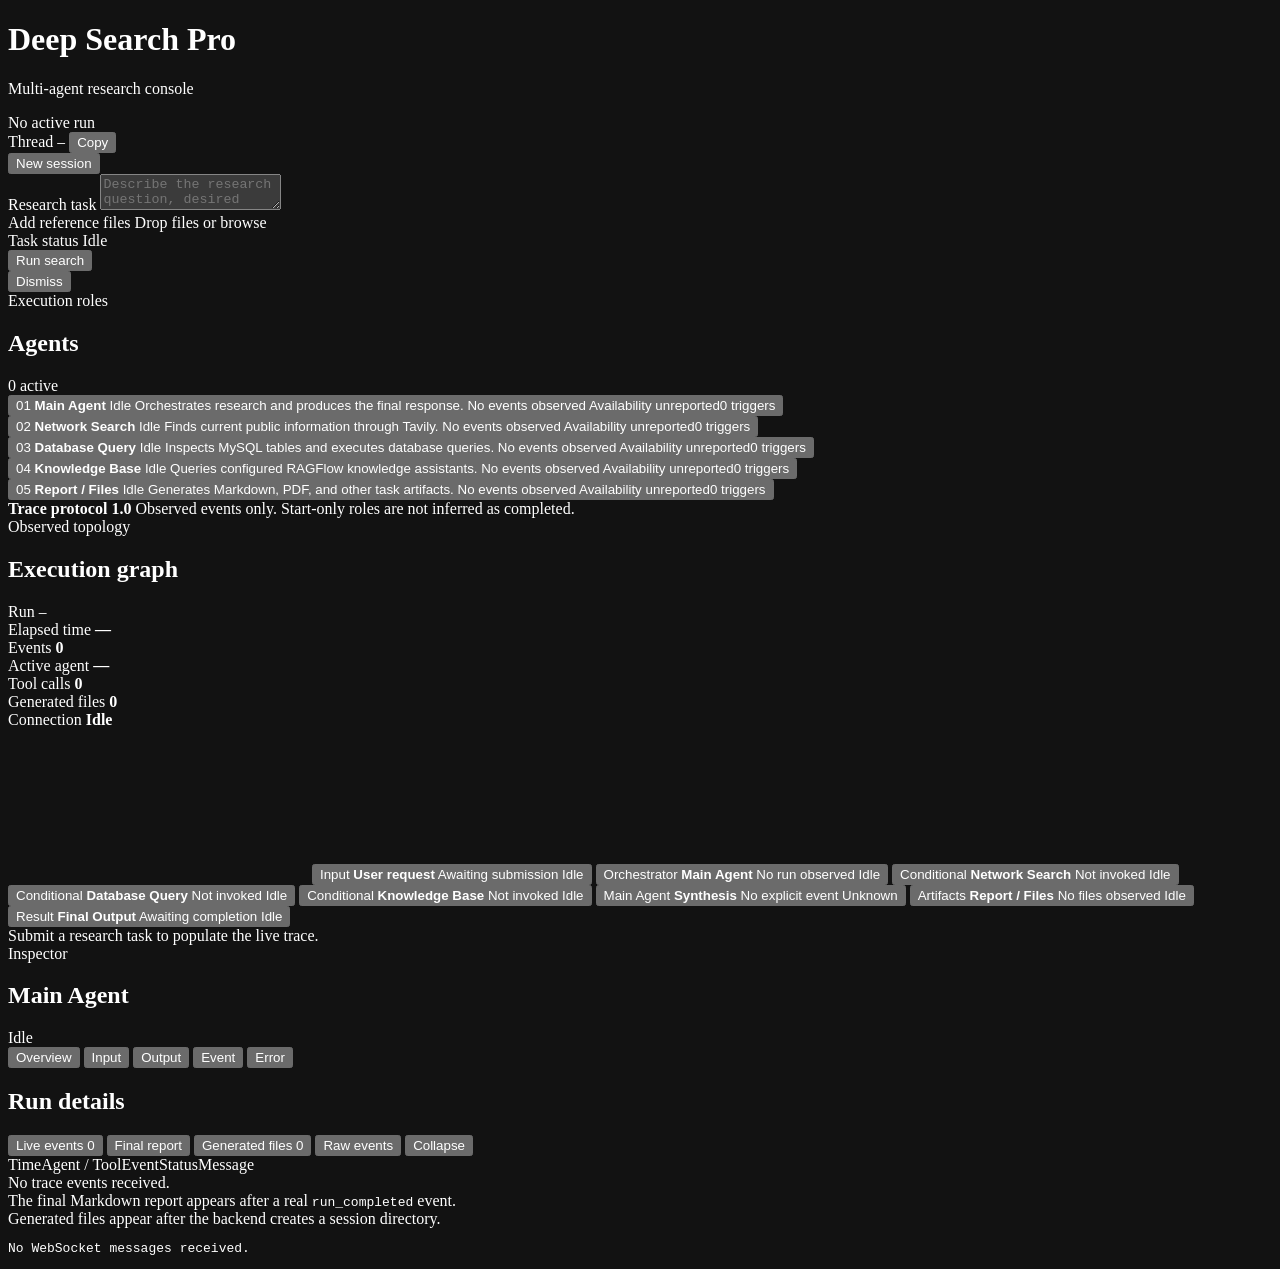
==== web/trace.html @ 82faf4ff "feat: split chat and trace frontend routes" ====
<!doctype html>
<html lang="zh-CN">
<head>
  <meta charset="utf-8">
  <meta name="viewport" content="width=device-width, initial-scale=1">
  <meta name="color-scheme" content="dark">
  <meta name="description" content="Live execution console for Deep Search Pro">
  <title>运行详情 - Deep Search</title>
  <link rel="icon" type="image/svg+xml" href="/favicon.ico">
  <link rel="stylesheet" href="/static/styles.css">
  <link rel="stylesheet" href="/static/trace.css">
</head>
<body>
  <main class="console-shell">
    <header class="topbar">
      <div class="brand">
        <span class="brand-mark" aria-hidden="true"><i></i><i></i><i></i></span>
        <div>
          <h1>Deep Search Pro</h1>
          <p>Multi-agent research console</p>
        </div>
      </div>

      <div class="session-strip">
        <div class="connection-pill" id="connection-pill" data-status="idle">
          <span class="status-dot"></span>
          <span id="connection-label">No active run</span>
        </div>
        <div class="thread-chip">
          <span class="eyebrow">Thread</span>
          <code id="thread-id">—</code>
          <button class="icon-button" id="copy-thread" type="button" aria-label="Copy thread ID">Copy</button>
        </div>
        <button class="button secondary" id="new-session" type="button">New session</button>
      </div>
    </header>

    <section class="task-controls" aria-labelledby="task-label">
      <div class="query-field">
        <label class="eyebrow" id="task-label" for="task-input">Research task</label>
        <textarea id="task-input" rows="2" placeholder="Describe the research question, desired evidence, and output…"></textarea>
      </div>

      <label class="upload-zone" id="upload-zone" for="file-input" tabindex="0">
        <input id="file-input" type="file" multiple hidden>
        <span class="upload-title">Add reference files</span>
        <span class="upload-meta" id="upload-meta">Drop files or browse</span>
      </label>

      <div class="run-actions">
        <div>
          <span class="eyebrow">Task status</span>
          <span class="task-state" id="task-state" data-status="idle">Idle</span>
        </div>
        <button class="button primary" id="run-button" type="button">Run search</button>
      </div>
    </section>

    <div class="notice hidden" id="notice" role="status" aria-live="polite">
      <span id="notice-text"></span>
      <button type="button" id="dismiss-notice" aria-label="Dismiss notification">Dismiss</button>
    </div>

    <section class="workspace">
      <aside class="agent-rail panel" aria-labelledby="agents-title">
        <header class="panel-header">
          <div>
            <span class="eyebrow">Execution roles</span>
            <h2 id="agents-title">Agents</h2>
          </div>
          <span class="count-badge" id="active-role-count">0 active</span>
        </header>

        <div class="agent-list" id="agent-list">
          <button class="agent-card selected" type="button" data-role="main">
            <span class="agent-index">01</span>
            <span class="agent-content">
              <span class="agent-title-row">
                <strong>Main Agent</strong>
                <span class="badge" data-agent-status>Idle</span>
              </span>
              <span class="agent-purpose">Orchestrates research and produces the final response.</span>
              <span class="agent-event" data-agent-event>No events observed</span>
              <span class="agent-meta"><span data-agent-availability>Availability unreported</span><span data-agent-count>0 triggers</span></span>
            </span>
          </button>

          <button class="agent-card" type="button" data-role="network">
            <span class="agent-index">02</span>
            <span class="agent-content">
              <span class="agent-title-row">
                <strong>Network Search</strong>
                <span class="badge" data-agent-status>Idle</span>
              </span>
              <span class="agent-purpose">Finds current public information through Tavily.</span>
              <span class="agent-event" data-agent-event>No events observed</span>
              <span class="agent-meta"><span data-agent-availability>Availability unreported</span><span data-agent-count>0 triggers</span></span>
            </span>
          </button>

          <button class="agent-card" type="button" data-role="database">
            <span class="agent-index">03</span>
            <span class="agent-content">
              <span class="agent-title-row">
                <strong>Database Query</strong>
                <span class="badge" data-agent-status>Idle</span>
              </span>
              <span class="agent-purpose">Inspects MySQL tables and executes database queries.</span>
              <span class="agent-event" data-agent-event>No events observed</span>
              <span class="agent-meta"><span data-agent-availability>Availability unreported</span><span data-agent-count>0 triggers</span></span>
            </span>
          </button>

          <button class="agent-card" type="button" data-role="knowledge">
            <span class="agent-index">04</span>
            <span class="agent-content">
              <span class="agent-title-row">
                <strong>Knowledge Base</strong>
                <span class="badge" data-agent-status>Idle</span>
              </span>
              <span class="agent-purpose">Queries configured RAGFlow knowledge assistants.</span>
              <span class="agent-event" data-agent-event>No events observed</span>
              <span class="agent-meta"><span data-agent-availability>Availability unreported</span><span data-agent-count>0 triggers</span></span>
            </span>
          </button>

          <button class="agent-card" type="button" data-role="files">
            <span class="agent-index">05</span>
            <span class="agent-content">
              <span class="agent-title-row">
                <strong>Report / Files</strong>
                <span class="badge" data-agent-status>Idle</span>
              </span>
              <span class="agent-purpose">Generates Markdown, PDF, and other task artifacts.</span>
              <span class="agent-event" data-agent-event>No events observed</span>
              <span class="agent-meta"><span data-agent-availability>Availability unreported</span><span data-agent-count>0 triggers</span></span>
            </span>
          </button>
        </div>

        <div class="protocol-note">
          <span class="status-dot"></span>
          <div>
            <strong>Trace protocol 1.0</strong>
            <span>Observed events only. Start-only roles are not inferred as completed.</span>
          </div>
        </div>
      </aside>

      <section class="execution-panel panel" aria-labelledby="execution-title">
        <header class="panel-header execution-heading">
          <div>
            <span class="eyebrow">Observed topology</span>
            <h2 id="execution-title">Execution graph</h2>
          </div>
          <span class="run-id-label">Run <code id="run-id">—</code></span>
        </header>

        <div class="metrics" aria-label="Run metrics">
          <div class="metric">
            <span>Elapsed time</span>
            <strong id="metric-elapsed">—</strong>
          </div>
          <div class="metric">
            <span>Events</span>
            <strong id="metric-events">0</strong>
          </div>
          <div class="metric">
            <span>Active agent</span>
            <strong id="metric-agent">—</strong>
          </div>
          <div class="metric">
            <span>Tool calls</span>
            <strong id="metric-tools">0</strong>
          </div>
          <div class="metric">
            <span>Generated files</span>
            <strong id="metric-files">0</strong>
          </div>
          <div class="metric">
            <span>Connection</span>
            <strong id="metric-connection">Idle</strong>
          </div>
        </div>

        <div class="graph" id="execution-graph">
          <svg class="graph-edges" id="graph-edges" aria-hidden="true"></svg>

          <button class="graph-node node-input" type="button" data-node="input" data-status="idle">
            <span class="node-kicker">Input</span>
            <strong>User request</strong>
            <span class="node-detail">Awaiting submission</span>
            <span class="badge">Idle</span>
          </button>

          <button class="graph-node node-main" type="button" data-node="main" data-status="idle">
            <span class="node-kicker">Orchestrator</span>
            <strong>Main Agent</strong>
            <span class="node-detail">No run observed</span>
            <span class="badge">Idle</span>
          </button>

          <button class="graph-node node-network conditional" type="button" data-node="network" data-status="idle">
            <span class="node-kicker">Conditional</span>
            <strong>Network Search</strong>
            <span class="node-detail">Not invoked</span>
            <span class="badge">Idle</span>
          </button>

          <button class="graph-node node-database conditional" type="button" data-node="database" data-status="idle">
            <span class="node-kicker">Conditional</span>
            <strong>Database Query</strong>
            <span class="node-detail">Not invoked</span>
            <span class="badge">Idle</span>
          </button>

          <button class="graph-node node-knowledge conditional" type="button" data-node="knowledge" data-status="idle">
            <span class="node-kicker">Conditional</span>
            <strong>Knowledge Base</strong>
            <span class="node-detail">Not invoked</span>
            <span class="badge">Idle</span>
          </button>

          <button class="graph-node node-synthesis" type="button" data-node="synthesis" data-status="unknown">
            <span class="node-kicker">Main Agent</span>
            <strong>Synthesis</strong>
            <span class="node-detail">No explicit event</span>
            <span class="badge">Unknown</span>
          </button>

          <button class="graph-node node-files" type="button" data-node="files" data-status="idle">
            <span class="node-kicker">Artifacts</span>
            <strong>Report / Files</strong>
            <span class="node-detail">No files observed</span>
            <span class="badge">Idle</span>
          </button>

          <button class="graph-node node-output" type="button" data-node="output" data-status="idle">
            <span class="node-kicker">Result</span>
            <strong>Final Output</strong>
            <span class="node-detail">Awaiting completion</span>
            <span class="badge">Idle</span>
          </button>

          <div class="graph-empty" id="graph-empty">
            Submit a research task to populate the live trace.
          </div>
        </div>
      </section>

      <aside class="inspector panel" aria-labelledby="inspector-title">
        <header class="panel-header">
          <div>
            <span class="eyebrow">Inspector</span>
            <h2 id="inspector-title">Main Agent</h2>
          </div>
          <span class="badge" id="inspector-status">Idle</span>
        </header>

        <nav class="inspector-tabs" aria-label="Inspector sections">
          <button class="active" type="button" data-inspector-tab="overview">Overview</button>
          <button type="button" data-inspector-tab="input">Input</button>
          <button type="button" data-inspector-tab="output">Output</button>
          <button type="button" data-inspector-tab="event">Event</button>
          <button type="button" data-inspector-tab="error">Error</button>
        </nav>

        <div class="inspector-body" id="inspector-body"></div>
      </aside>

      <section class="bottom-panel panel" aria-labelledby="bottom-title">
        <header class="bottom-tabs">
          <h2 class="sr-only" id="bottom-title">Run details</h2>
          <button class="active" type="button" data-bottom-tab="events">Live events <span id="tab-event-count">0</span></button>
          <button type="button" data-bottom-tab="report">Final report</button>
          <button type="button" data-bottom-tab="files">Generated files <span id="tab-file-count">0</span></button>
          <button type="button" data-bottom-tab="raw">Raw events</button>
          <button class="collapse-button" id="collapse-bottom" type="button" aria-expanded="true">Collapse</button>
        </header>

        <div class="bottom-content" id="bottom-content">
          <section class="tab-panel active" data-bottom-panel="events">
            <div class="events-header event-grid" aria-hidden="true">
              <span>Time</span><span>Agent / Tool</span><span>Event</span><span>Status</span><span>Message</span>
            </div>
            <div class="events-list" id="events-list">
              <div class="empty-state">No trace events received.</div>
            </div>
          </section>

          <section class="tab-panel report-panel" data-bottom-panel="report">
            <div class="markdown-body" id="final-report">
              <div class="empty-state">The final Markdown report appears after a real <code>run_completed</code> event.</div>
            </div>
          </section>

          <section class="tab-panel" data-bottom-panel="files">
            <div class="files-list" id="files-list">
              <div class="empty-state">Generated files appear after the backend creates a session directory.</div>
            </div>
          </section>

          <section class="tab-panel raw-panel" data-bottom-panel="raw">
            <pre id="raw-events">No WebSocket messages received.</pre>
          </section>
        </div>
      </section>
    </section>
  </main>

  <script type="module" src="/static/app.js?v=20260821-1"></script>
</body>
</html>
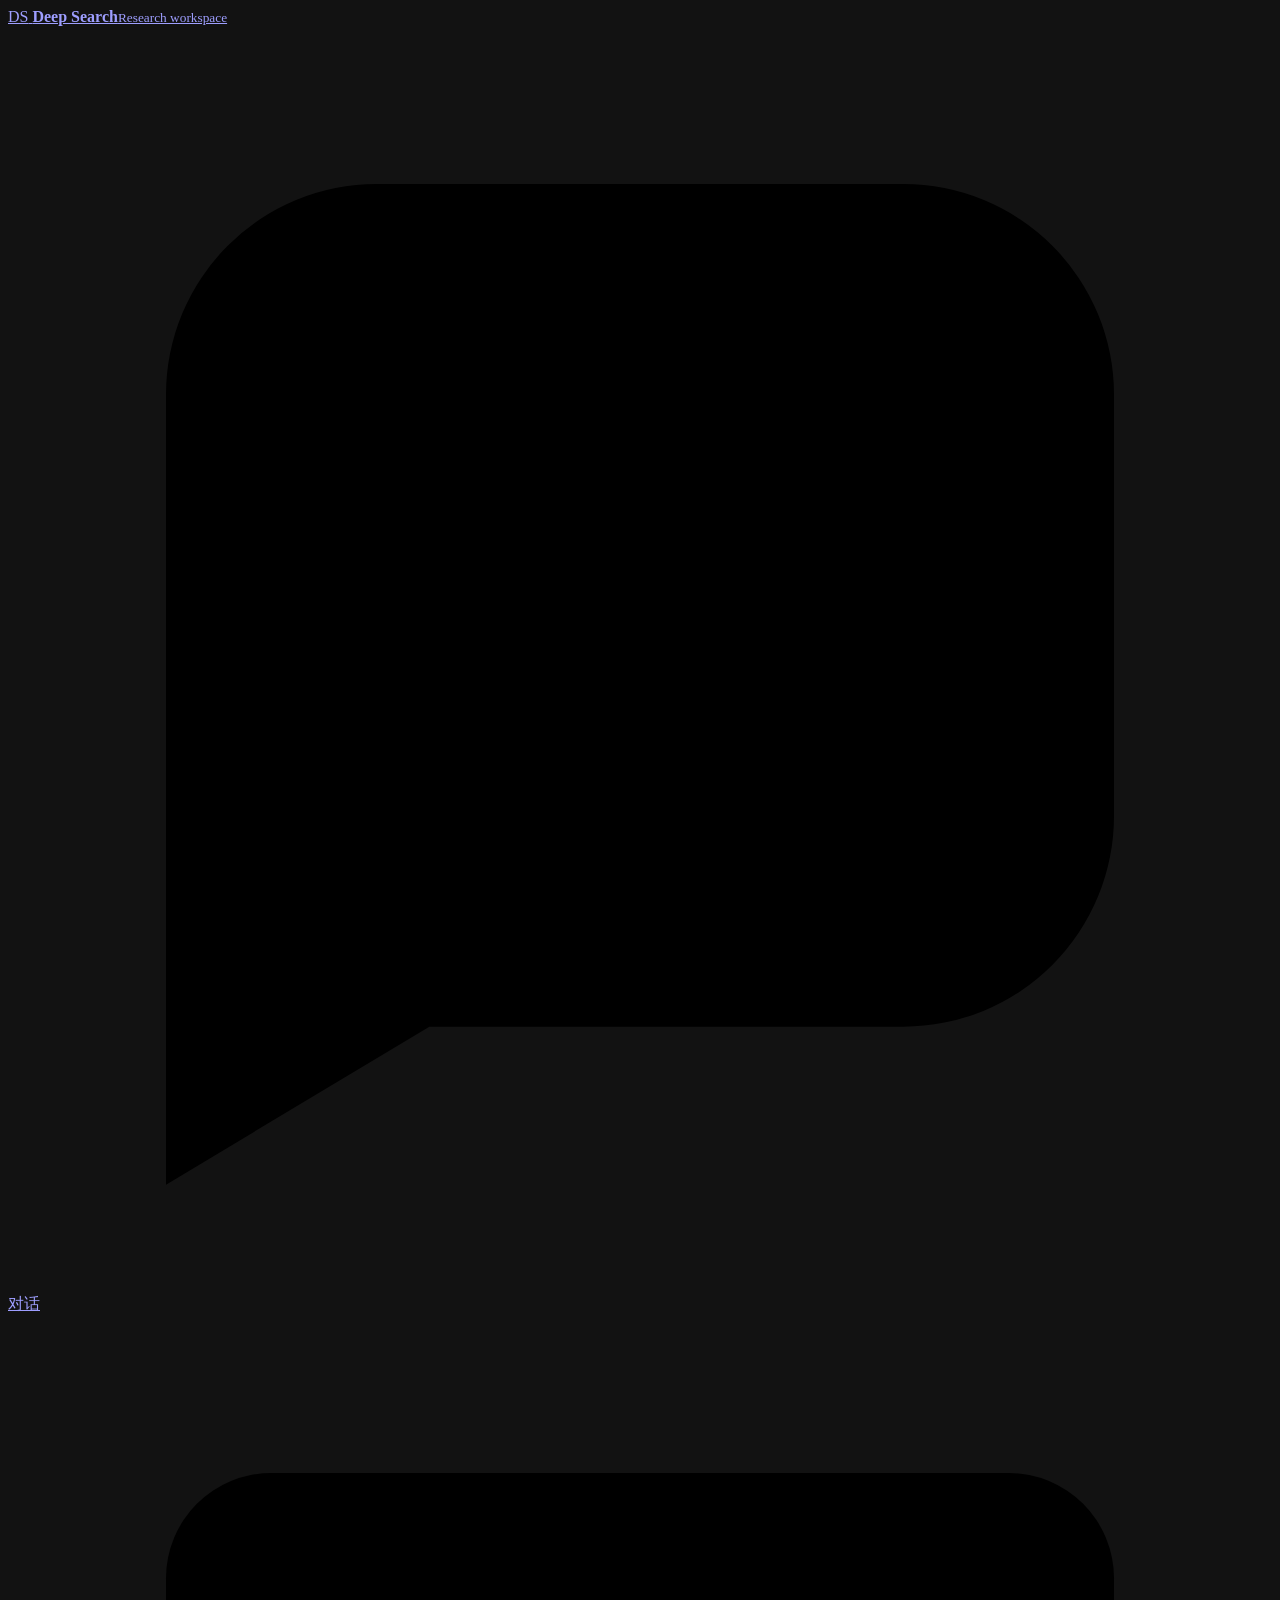
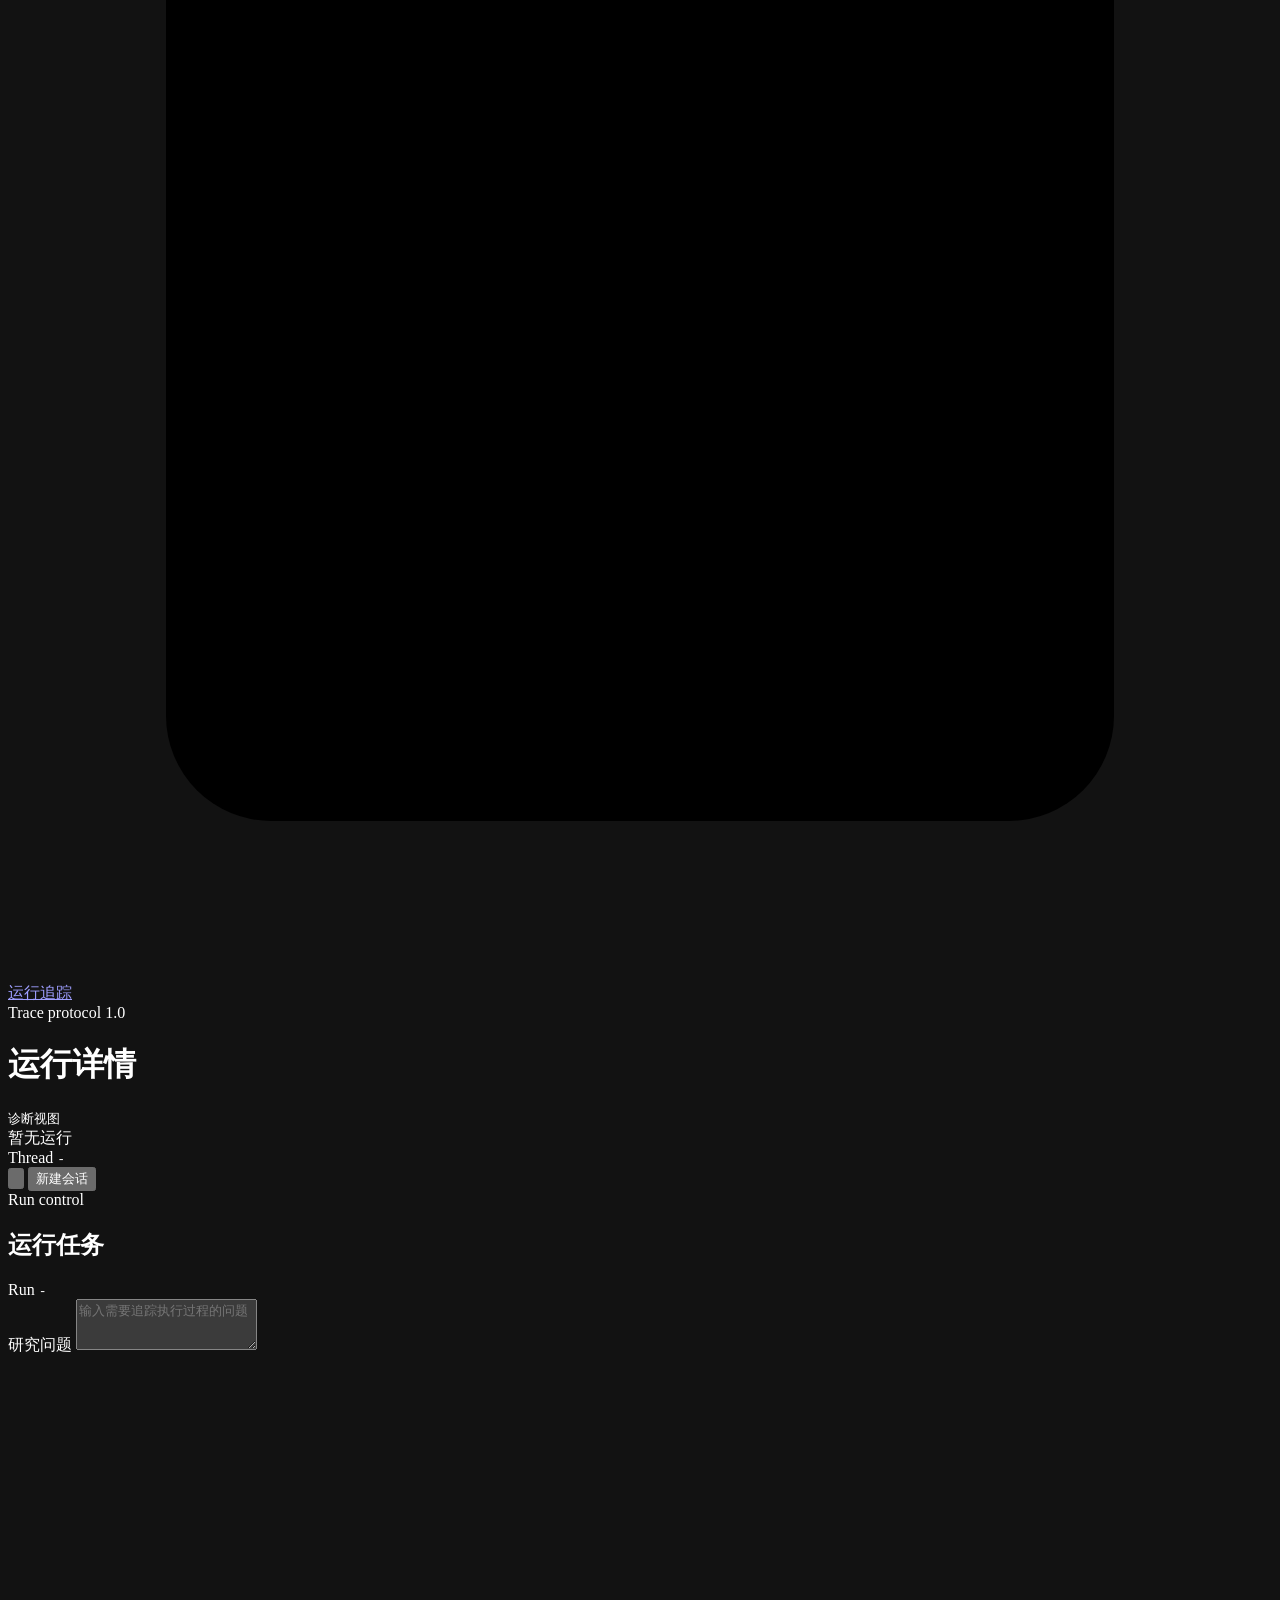
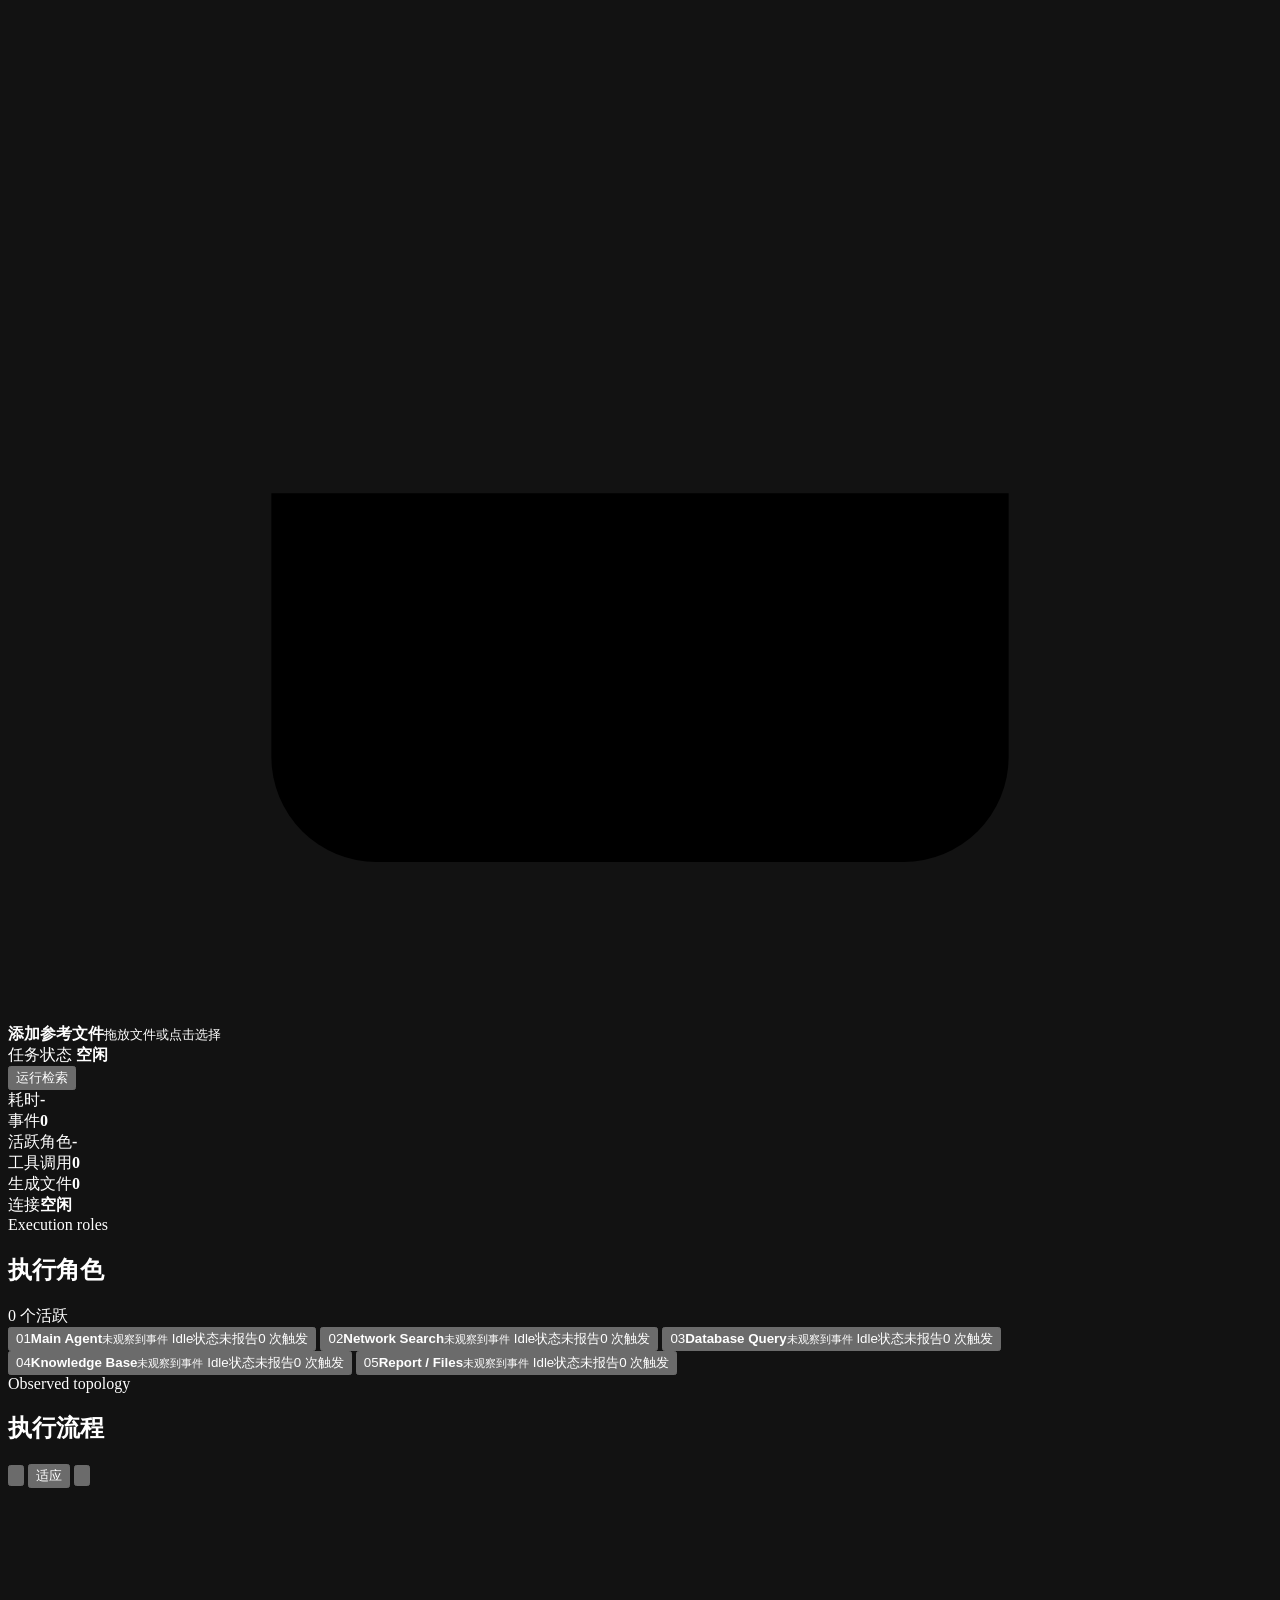
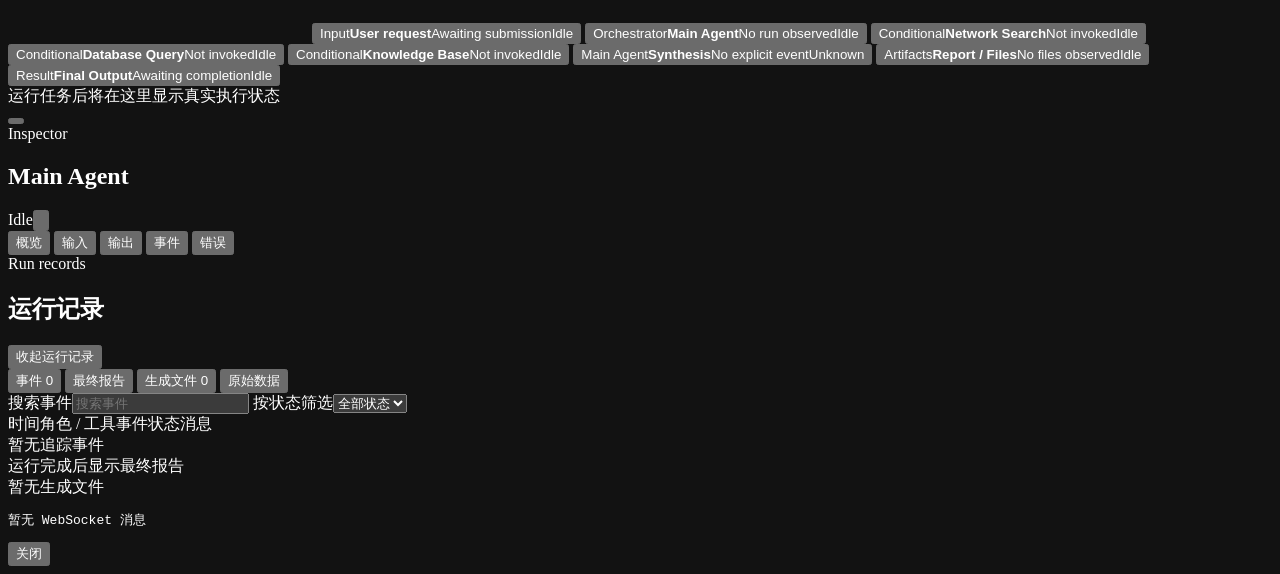
==== commit 4c4b9b37: "feat: redesign trace as vertical diagnostics" ====
--- a/web/trace.html
+++ b/web/trace.html
@@ -4,310 +4,216 @@
   <meta charset="utf-8">
   <meta name="viewport" content="width=device-width, initial-scale=1">
   <meta name="color-scheme" content="dark">
-  <meta name="description" content="Live execution console for Deep Search Pro">
+  <meta name="description" content="Deep Search 运行追踪与诊断">
   <title>运行详情 - Deep Search</title>
   <link rel="icon" type="image/svg+xml" href="/favicon.ico">
   <link rel="stylesheet" href="/static/styles.css">
   <link rel="stylesheet" href="/static/trace.css">
 </head>
 <body>
-  <main class="console-shell">
-    <header class="topbar">
-      <div class="brand">
-        <span class="brand-mark" aria-hidden="true"><i></i><i></i><i></i></span>
-        <div>
-          <h1>Deep Search Pro</h1>
-          <p>Multi-agent research console</p>
+  <div class="app-shell trace-shell">
+    <aside class="sidebar trace-sidebar" aria-label="页面导航">
+      <div class="sidebar-brand">
+        <a class="brand" href="/" aria-label="Deep Search 首页">
+          <span class="brand-mark" aria-hidden="true">DS</span>
+          <span><strong>Deep Search</strong><small>Research workspace</small></span>
+        </a>
+      </div>
+      <nav class="trace-navigation" aria-label="主要页面">
+        <a href="/">
+          <svg aria-hidden="true" viewBox="0 0 24 24"><path d="M21 15a4 4 0 0 1-4 4H8l-5 3V7a4 4 0 0 1 4-4h10a4 4 0 0 1 4 4Z"/></svg>
+          <span>对话</span>
+        </a>
+        <a class="active" href="/trace" aria-current="page">
+          <svg aria-hidden="true" viewBox="0 0 24 24"><rect x="3" y="3" width="18" height="18" rx="2"/><path d="M7 16V9m5 7V6m5 10v-4"/></svg>
+          <span>运行追踪</span>
+        </a>
+      </nav>
+      <div class="trace-sidebar-note">
+        <span class="status-dot" aria-hidden="true"></span>
+        <span>Trace protocol 1.0</span>
+      </div>
+    </aside>
+
+    <main class="trace-workspace">
+      <header class="topbar trace-topbar">
+        <div class="topbar-title">
+          <div>
+            <h1 id="run-title">运行详情</h1>
+            <code>诊断视图</code>
+          </div>
+        </div>
+        <div class="topbar-actions">
+          <div class="connection-label" id="connection-pill" data-status="idle">
+            <i aria-hidden="true"></i>
+            <span id="connection-label">暂无运行</span>
+          </div>
+          <div class="trace-id-chip">
+            <span>Thread</span>
+            <code id="thread-id">-</code>
+          </div>
+          <button class="icon-button" id="copy-thread" type="button"
+                  aria-label="复制线程 ID" title="复制线程 ID">
+            <svg aria-hidden="true" viewBox="0 0 24 24"><rect x="9" y="9" width="13" height="13" rx="2"/><path d="M5 15H4a2 2 0 0 1-2-2V4a2 2 0 0 1 2-2h9a2 2 0 0 1 2 2v1"/></svg>
+          </button>
+          <button class="trace-button" id="new-session" type="button">新建会话</button>
+        </div>
+      </header>
+
+      <div class="trace-scroll">
+        <div class="trace-content">
+          <section class="run-summary" aria-labelledby="summary-title">
+            <header class="section-heading summary-heading">
+              <div>
+                <span class="eyebrow">Run control</span>
+                <h2 id="summary-title">运行任务</h2>
+              </div>
+              <div class="run-id-label">Run <code id="run-id">-</code></div>
+            </header>
+
+            <div class="task-controls">
+              <div class="query-field">
+                <label id="task-label" for="task-input">研究问题</label>
+                <textarea id="task-input" rows="3" maxlength="12000"
+                          placeholder="输入需要追踪执行过程的问题"></textarea>
+              </div>
+              <label class="upload-zone" id="upload-zone" for="file-input" tabindex="0">
+                <input id="file-input" type="file" multiple hidden>
+                <svg aria-hidden="true" viewBox="0 0 24 24"><path d="M12 3v12m0-12 4 4m-4-4L8 7"/><path d="M5 14v5a2 2 0 0 0 2 2h10a2 2 0 0 0 2-2v-5"/></svg>
+                <span><strong>添加参考文件</strong><small id="upload-meta">拖放文件或点击选择</small></span>
+              </label>
+              <div class="run-actions">
+                <div>
+                  <span>任务状态</span>
+                  <strong class="task-state" id="task-state" data-status="idle">空闲</strong>
+                </div>
+                <button class="run-button" id="run-button" type="button">运行检索</button>
+              </div>
+            </div>
+
+            <div class="metrics" aria-label="运行指标">
+              <div class="metric"><span>耗时</span><strong id="metric-elapsed">-</strong></div>
+              <div class="metric"><span>事件</span><strong id="metric-events">0</strong></div>
+              <div class="metric"><span>活跃角色</span><strong id="metric-agent">-</strong></div>
+              <div class="metric"><span>工具调用</span><strong id="metric-tools">0</strong></div>
+              <div class="metric"><span>生成文件</span><strong id="metric-files">0</strong></div>
+              <div class="metric"><span>连接</span><strong id="metric-connection">空闲</strong></div>
+            </div>
+          </section>
+
+          <section class="roles-section" aria-labelledby="roles-title">
+            <header class="section-heading">
+              <div><span class="eyebrow">Execution roles</span><h2 id="roles-title">执行角色</h2></div>
+              <span class="count-badge" id="active-role-count">0 个活跃</span>
+            </header>
+            <nav class="role-summary" id="role-summary" aria-label="执行角色状态">
+              <button class="role-item selected" type="button" data-role="main">
+                <span class="role-index">01</span><span class="role-main"><strong>Main Agent</strong><small data-agent-event>未观察到事件</small></span>
+                <span class="badge" data-agent-status>Idle</span><span class="role-meta"><span data-agent-availability>状态未报告</span><span data-agent-count>0 次触发</span></span>
+              </button>
+              <button class="role-item" type="button" data-role="network">
+                <span class="role-index">02</span><span class="role-main"><strong>Network Search</strong><small data-agent-event>未观察到事件</small></span>
+                <span class="badge" data-agent-status>Idle</span><span class="role-meta"><span data-agent-availability>状态未报告</span><span data-agent-count>0 次触发</span></span>
+              </button>
+              <button class="role-item" type="button" data-role="database">
+                <span class="role-index">03</span><span class="role-main"><strong>Database Query</strong><small data-agent-event>未观察到事件</small></span>
+                <span class="badge" data-agent-status>Idle</span><span class="role-meta"><span data-agent-availability>状态未报告</span><span data-agent-count>0 次触发</span></span>
+              </button>
+              <button class="role-item" type="button" data-role="knowledge">
+                <span class="role-index">04</span><span class="role-main"><strong>Knowledge Base</strong><small data-agent-event>未观察到事件</small></span>
+                <span class="badge" data-agent-status>Idle</span><span class="role-meta"><span data-agent-availability>状态未报告</span><span data-agent-count>0 次触发</span></span>
+              </button>
+              <button class="role-item" type="button" data-role="files">
+                <span class="role-index">05</span><span class="role-main"><strong>Report / Files</strong><small data-agent-event>未观察到事件</small></span>
+                <span class="badge" data-agent-status>Idle</span><span class="role-meta"><span data-agent-availability>状态未报告</span><span data-agent-count>0 次触发</span></span>
+              </button>
+            </nav>
+          </section>
+
+          <section class="execution-section" aria-labelledby="execution-title">
+            <header class="section-heading execution-heading">
+              <div><span class="eyebrow">Observed topology</span><h2 id="execution-title">执行流程</h2></div>
+              <div class="graph-controls" aria-label="流程图缩放">
+                <button class="icon-button" id="graph-zoom-out" type="button" aria-label="缩小流程图" title="缩小流程图">
+                  <svg aria-hidden="true" viewBox="0 0 24 24"><circle cx="11" cy="11" r="8"/><path d="m21 21-4.3-4.3M8 11h6"/></svg>
+                </button>
+                <button class="zoom-label" id="graph-fit" type="button" title="适应窗口">适应</button>
+                <button class="icon-button" id="graph-zoom-in" type="button" aria-label="放大流程图" title="放大流程图">
+                  <svg aria-hidden="true" viewBox="0 0 24 24"><circle cx="11" cy="11" r="8"/><path d="m21 21-4.3-4.3M11 8v6m-3-3h6"/></svg>
+                </button>
+              </div>
+            </header>
+
+            <div class="graph-frame">
+              <div class="graph-viewport" id="graph-viewport">
+                <div class="graph-stage" id="graph-stage">
+                  <div class="graph" id="execution-graph">
+                    <svg class="graph-edges" id="graph-edges" aria-hidden="true"></svg>
+                    <button class="graph-node node-input" type="button" data-node="input" data-status="idle"><span class="node-kicker">Input</span><strong>User request</strong><span class="node-detail">Awaiting submission</span><span class="badge">Idle</span></button>
+                    <button class="graph-node node-main" type="button" data-node="main" data-status="idle"><span class="node-kicker">Orchestrator</span><strong>Main Agent</strong><span class="node-detail">No run observed</span><span class="badge">Idle</span></button>
+                    <button class="graph-node node-network" type="button" data-node="network" data-status="idle"><span class="node-kicker">Conditional</span><strong>Network Search</strong><span class="node-detail">Not invoked</span><span class="badge">Idle</span></button>
+                    <button class="graph-node node-database" type="button" data-node="database" data-status="idle"><span class="node-kicker">Conditional</span><strong>Database Query</strong><span class="node-detail">Not invoked</span><span class="badge">Idle</span></button>
+                    <button class="graph-node node-knowledge" type="button" data-node="knowledge" data-status="idle"><span class="node-kicker">Conditional</span><strong>Knowledge Base</strong><span class="node-detail">Not invoked</span><span class="badge">Idle</span></button>
+                    <button class="graph-node node-synthesis" type="button" data-node="synthesis" data-status="unknown"><span class="node-kicker">Main Agent</span><strong>Synthesis</strong><span class="node-detail">No explicit event</span><span class="badge">Unknown</span></button>
+                    <button class="graph-node node-files" type="button" data-node="files" data-status="idle"><span class="node-kicker">Artifacts</span><strong>Report / Files</strong><span class="node-detail">No files observed</span><span class="badge">Idle</span></button>
+                    <button class="graph-node node-output" type="button" data-node="output" data-status="idle"><span class="node-kicker">Result</span><strong>Final Output</strong><span class="node-detail">Awaiting completion</span><span class="badge">Idle</span></button>
+                    <div class="graph-empty" id="graph-empty">运行任务后将在这里显示真实执行状态</div>
+                  </div>
+                </div>
+              </div>
+              <button class="inspector-backdrop" id="inspector-backdrop" type="button" aria-label="关闭节点详情"></button>
+              <aside class="inspector-drawer" id="inspector-drawer" aria-labelledby="inspector-title" aria-hidden="true">
+                <header class="inspector-header">
+                  <div><span class="eyebrow">Inspector</span><h2 id="inspector-title">Main Agent</h2></div>
+                  <div><span class="badge" id="inspector-status">Idle</span><button class="icon-button" id="close-inspector" type="button" aria-label="关闭节点详情" title="关闭节点详情"><svg aria-hidden="true" viewBox="0 0 24 24"><path d="M18 6 6 18M6 6l12 12"/></svg></button></div>
+                </header>
+                <nav class="inspector-tabs" aria-label="详情分类">
+                  <button class="active" type="button" data-inspector-tab="overview">概览</button>
+                  <button type="button" data-inspector-tab="input">输入</button>
+                  <button type="button" data-inspector-tab="output">输出</button>
+                  <button type="button" data-inspector-tab="event">事件</button>
+                  <button type="button" data-inspector-tab="error">错误</button>
+                </nav>
+                <div class="inspector-body" id="inspector-body"></div>
+              </aside>
+            </div>
+          </section>
+
+          <section class="run-records bottom-panel" id="run-records" aria-labelledby="records-title">
+            <header class="records-header">
+              <div><span class="eyebrow">Run records</span><h2 id="records-title">运行记录</h2></div>
+              <button class="records-collapse" id="records-collapse" type="button" aria-expanded="true">收起运行记录</button>
+            </header>
+            <nav class="bottom-tabs" aria-label="运行记录分类">
+              <button class="active" type="button" data-bottom-tab="events">事件 <span id="tab-event-count">0</span></button>
+              <button type="button" data-bottom-tab="report">最终报告</button>
+              <button type="button" data-bottom-tab="files">生成文件 <span id="tab-file-count">0</span></button>
+              <button type="button" data-bottom-tab="raw">原始数据</button>
+            </nav>
+            <div class="bottom-content" id="bottom-content">
+              <section class="tab-panel active" data-bottom-panel="events">
+                <div class="event-tools">
+                  <label><span class="sr-only">搜索事件</span><input id="event-search" type="search" placeholder="搜索事件"></label>
+                  <label><span class="sr-only">按状态筛选</span><select id="event-status-filter"><option value="all">全部状态</option><option value="running">运行中</option><option value="completed">已完成</option><option value="failed">失败</option></select></label>
+                </div>
+                <div class="events-table">
+                  <div class="events-header event-grid" aria-hidden="true"><span>时间</span><span>角色 / 工具</span><span>事件</span><span>状态</span><span>消息</span></div>
+                  <div class="events-list" id="events-list"><div class="empty-state">暂无追踪事件</div></div>
+                </div>
+              </section>
+              <section class="tab-panel report-panel" data-bottom-panel="report"><div class="markdown-body" id="final-report"><div class="empty-state">运行完成后显示最终报告</div></div></section>
+              <section class="tab-panel" data-bottom-panel="files"><div class="files-list" id="files-list"><div class="empty-state">暂无生成文件</div></div></section>
+              <section class="tab-panel raw-panel" data-bottom-panel="raw"><pre id="raw-events">暂无 WebSocket 消息</pre></section>
+            </div>
+          </section>
         </div>
       </div>
-
-      <div class="session-strip">
-        <div class="connection-pill" id="connection-pill" data-status="idle">
-          <span class="status-dot"></span>
-          <span id="connection-label">No active run</span>
-        </div>
-        <div class="thread-chip">
-          <span class="eyebrow">Thread</span>
-          <code id="thread-id">—</code>
-          <button class="icon-button" id="copy-thread" type="button" aria-label="Copy thread ID">Copy</button>
-        </div>
-        <button class="button secondary" id="new-session" type="button">New session</button>
-      </div>
-    </header>
-
-    <section class="task-controls" aria-labelledby="task-label">
-      <div class="query-field">
-        <label class="eyebrow" id="task-label" for="task-input">Research task</label>
-        <textarea id="task-input" rows="2" placeholder="Describe the research question, desired evidence, and output…"></textarea>
-      </div>
-
-      <label class="upload-zone" id="upload-zone" for="file-input" tabindex="0">
-        <input id="file-input" type="file" multiple hidden>
-        <span class="upload-title">Add reference files</span>
-        <span class="upload-meta" id="upload-meta">Drop files or browse</span>
-      </label>
-
-      <div class="run-actions">
-        <div>
-          <span class="eyebrow">Task status</span>
-          <span class="task-state" id="task-state" data-status="idle">Idle</span>
-        </div>
-        <button class="button primary" id="run-button" type="button">Run search</button>
-      </div>
-    </section>
-
-    <div class="notice hidden" id="notice" role="status" aria-live="polite">
-      <span id="notice-text"></span>
-      <button type="button" id="dismiss-notice" aria-label="Dismiss notification">Dismiss</button>
-    </div>
-
-    <section class="workspace">
-      <aside class="agent-rail panel" aria-labelledby="agents-title">
-        <header class="panel-header">
-          <div>
-            <span class="eyebrow">Execution roles</span>
-            <h2 id="agents-title">Agents</h2>
-          </div>
-          <span class="count-badge" id="active-role-count">0 active</span>
-        </header>
-
-        <div class="agent-list" id="agent-list">
-          <button class="agent-card selected" type="button" data-role="main">
-            <span class="agent-index">01</span>
-            <span class="agent-content">
-              <span class="agent-title-row">
-                <strong>Main Agent</strong>
-                <span class="badge" data-agent-status>Idle</span>
-              </span>
-              <span class="agent-purpose">Orchestrates research and produces the final response.</span>
-              <span class="agent-event" data-agent-event>No events observed</span>
-              <span class="agent-meta"><span data-agent-availability>Availability unreported</span><span data-agent-count>0 triggers</span></span>
-            </span>
-          </button>
-
-          <button class="agent-card" type="button" data-role="network">
-            <span class="agent-index">02</span>
-            <span class="agent-content">
-              <span class="agent-title-row">
-                <strong>Network Search</strong>
-                <span class="badge" data-agent-status>Idle</span>
-              </span>
-              <span class="agent-purpose">Finds current public information through Tavily.</span>
-              <span class="agent-event" data-agent-event>No events observed</span>
-              <span class="agent-meta"><span data-agent-availability>Availability unreported</span><span data-agent-count>0 triggers</span></span>
-            </span>
-          </button>
-
-          <button class="agent-card" type="button" data-role="database">
-            <span class="agent-index">03</span>
-            <span class="agent-content">
-              <span class="agent-title-row">
-                <strong>Database Query</strong>
-                <span class="badge" data-agent-status>Idle</span>
-              </span>
-              <span class="agent-purpose">Inspects MySQL tables and executes database queries.</span>
-              <span class="agent-event" data-agent-event>No events observed</span>
-              <span class="agent-meta"><span data-agent-availability>Availability unreported</span><span data-agent-count>0 triggers</span></span>
-            </span>
-          </button>
-
-          <button class="agent-card" type="button" data-role="knowledge">
-            <span class="agent-index">04</span>
-            <span class="agent-content">
-              <span class="agent-title-row">
-                <strong>Knowledge Base</strong>
-                <span class="badge" data-agent-status>Idle</span>
-              </span>
-              <span class="agent-purpose">Queries configured RAGFlow knowledge assistants.</span>
-              <span class="agent-event" data-agent-event>No events observed</span>
-              <span class="agent-meta"><span data-agent-availability>Availability unreported</span><span data-agent-count>0 triggers</span></span>
-            </span>
-          </button>
-
-          <button class="agent-card" type="button" data-role="files">
-            <span class="agent-index">05</span>
-            <span class="agent-content">
-              <span class="agent-title-row">
-                <strong>Report / Files</strong>
-                <span class="badge" data-agent-status>Idle</span>
-              </span>
-              <span class="agent-purpose">Generates Markdown, PDF, and other task artifacts.</span>
-              <span class="agent-event" data-agent-event>No events observed</span>
-              <span class="agent-meta"><span data-agent-availability>Availability unreported</span><span data-agent-count>0 triggers</span></span>
-            </span>
-          </button>
-        </div>
-
-        <div class="protocol-note">
-          <span class="status-dot"></span>
-          <div>
-            <strong>Trace protocol 1.0</strong>
-            <span>Observed events only. Start-only roles are not inferred as completed.</span>
-          </div>
-        </div>
-      </aside>
-
-      <section class="execution-panel panel" aria-labelledby="execution-title">
-        <header class="panel-header execution-heading">
-          <div>
-            <span class="eyebrow">Observed topology</span>
-            <h2 id="execution-title">Execution graph</h2>
-          </div>
-          <span class="run-id-label">Run <code id="run-id">—</code></span>
-        </header>
-
-        <div class="metrics" aria-label="Run metrics">
-          <div class="metric">
-            <span>Elapsed time</span>
-            <strong id="metric-elapsed">—</strong>
-          </div>
-          <div class="metric">
-            <span>Events</span>
-            <strong id="metric-events">0</strong>
-          </div>
-          <div class="metric">
-            <span>Active agent</span>
-            <strong id="metric-agent">—</strong>
-          </div>
-          <div class="metric">
-            <span>Tool calls</span>
-            <strong id="metric-tools">0</strong>
-          </div>
-          <div class="metric">
-            <span>Generated files</span>
-            <strong id="metric-files">0</strong>
-          </div>
-          <div class="metric">
-            <span>Connection</span>
-            <strong id="metric-connection">Idle</strong>
-          </div>
-        </div>
-
-        <div class="graph" id="execution-graph">
-          <svg class="graph-edges" id="graph-edges" aria-hidden="true"></svg>
-
-          <button class="graph-node node-input" type="button" data-node="input" data-status="idle">
-            <span class="node-kicker">Input</span>
-            <strong>User request</strong>
-            <span class="node-detail">Awaiting submission</span>
-            <span class="badge">Idle</span>
-          </button>
-
-          <button class="graph-node node-main" type="button" data-node="main" data-status="idle">
-            <span class="node-kicker">Orchestrator</span>
-            <strong>Main Agent</strong>
-            <span class="node-detail">No run observed</span>
-            <span class="badge">Idle</span>
-          </button>
-
-          <button class="graph-node node-network conditional" type="button" data-node="network" data-status="idle">
-            <span class="node-kicker">Conditional</span>
-            <strong>Network Search</strong>
-            <span class="node-detail">Not invoked</span>
-            <span class="badge">Idle</span>
-          </button>
-
-          <button class="graph-node node-database conditional" type="button" data-node="database" data-status="idle">
-            <span class="node-kicker">Conditional</span>
-            <strong>Database Query</strong>
-            <span class="node-detail">Not invoked</span>
-            <span class="badge">Idle</span>
-          </button>
-
-          <button class="graph-node node-knowledge conditional" type="button" data-node="knowledge" data-status="idle">
-            <span class="node-kicker">Conditional</span>
-            <strong>Knowledge Base</strong>
-            <span class="node-detail">Not invoked</span>
-            <span class="badge">Idle</span>
-          </button>
-
-          <button class="graph-node node-synthesis" type="button" data-node="synthesis" data-status="unknown">
-            <span class="node-kicker">Main Agent</span>
-            <strong>Synthesis</strong>
-            <span class="node-detail">No explicit event</span>
-            <span class="badge">Unknown</span>
-          </button>
-
-          <button class="graph-node node-files" type="button" data-node="files" data-status="idle">
-            <span class="node-kicker">Artifacts</span>
-            <strong>Report / Files</strong>
-            <span class="node-detail">No files observed</span>
-            <span class="badge">Idle</span>
-          </button>
-
-          <button class="graph-node node-output" type="button" data-node="output" data-status="idle">
-            <span class="node-kicker">Result</span>
-            <strong>Final Output</strong>
-            <span class="node-detail">Awaiting completion</span>
-            <span class="badge">Idle</span>
-          </button>
-
-          <div class="graph-empty" id="graph-empty">
-            Submit a research task to populate the live trace.
-          </div>
-        </div>
-      </section>
-
-      <aside class="inspector panel" aria-labelledby="inspector-title">
-        <header class="panel-header">
-          <div>
-            <span class="eyebrow">Inspector</span>
-            <h2 id="inspector-title">Main Agent</h2>
-          </div>
-          <span class="badge" id="inspector-status">Idle</span>
-        </header>
-
-        <nav class="inspector-tabs" aria-label="Inspector sections">
-          <button class="active" type="button" data-inspector-tab="overview">Overview</button>
-          <button type="button" data-inspector-tab="input">Input</button>
-          <button type="button" data-inspector-tab="output">Output</button>
-          <button type="button" data-inspector-tab="event">Event</button>
-          <button type="button" data-inspector-tab="error">Error</button>
-        </nav>
-
-        <div class="inspector-body" id="inspector-body"></div>
-      </aside>
-
-      <section class="bottom-panel panel" aria-labelledby="bottom-title">
-        <header class="bottom-tabs">
-          <h2 class="sr-only" id="bottom-title">Run details</h2>
-          <button class="active" type="button" data-bottom-tab="events">Live events <span id="tab-event-count">0</span></button>
-          <button type="button" data-bottom-tab="report">Final report</button>
-          <button type="button" data-bottom-tab="files">Generated files <span id="tab-file-count">0</span></button>
-          <button type="button" data-bottom-tab="raw">Raw events</button>
-          <button class="collapse-button" id="collapse-bottom" type="button" aria-expanded="true">Collapse</button>
-        </header>
-
-        <div class="bottom-content" id="bottom-content">
-          <section class="tab-panel active" data-bottom-panel="events">
-            <div class="events-header event-grid" aria-hidden="true">
-              <span>Time</span><span>Agent / Tool</span><span>Event</span><span>Status</span><span>Message</span>
-            </div>
-            <div class="events-list" id="events-list">
-              <div class="empty-state">No trace events received.</div>
-            </div>
-          </section>
-
-          <section class="tab-panel report-panel" data-bottom-panel="report">
-            <div class="markdown-body" id="final-report">
-              <div class="empty-state">The final Markdown report appears after a real <code>run_completed</code> event.</div>
-            </div>
-          </section>
-
-          <section class="tab-panel" data-bottom-panel="files">
-            <div class="files-list" id="files-list">
-              <div class="empty-state">Generated files appear after the backend creates a session directory.</div>
-            </div>
-          </section>
-
-          <section class="tab-panel raw-panel" data-bottom-panel="raw">
-            <pre id="raw-events">No WebSocket messages received.</pre>
-          </section>
-        </div>
-      </section>
-    </section>
-  </main>
-
-  <script type="module" src="/static/app.js?v=20260821-1"></script>
+    </main>
+  </div>
+
+  <div class="notice hidden" id="notice" role="status" aria-live="polite">
+    <span id="notice-text"></span><button type="button" id="dismiss-notice">关闭</button>
+  </div>
+  <script type="module" src="/static/app.js?v=20260821-2"></script>
 </body>
 </html>
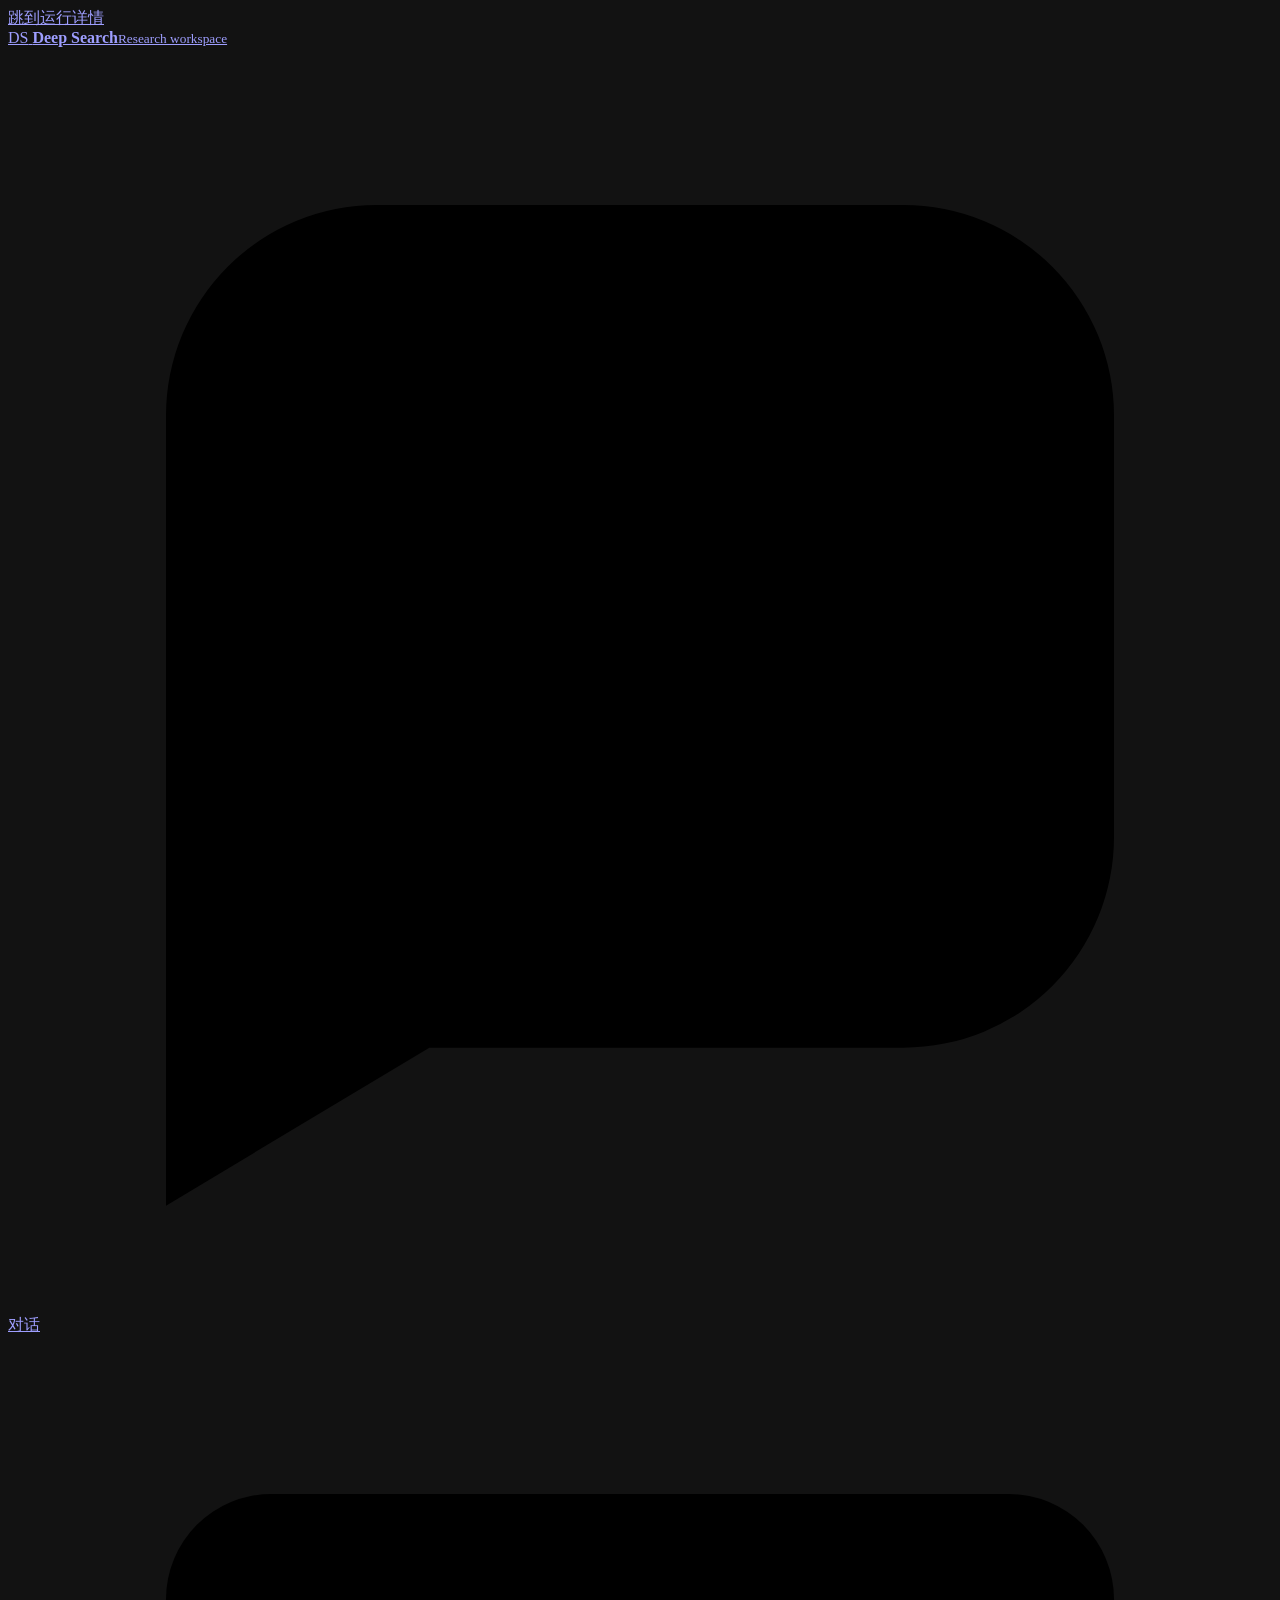
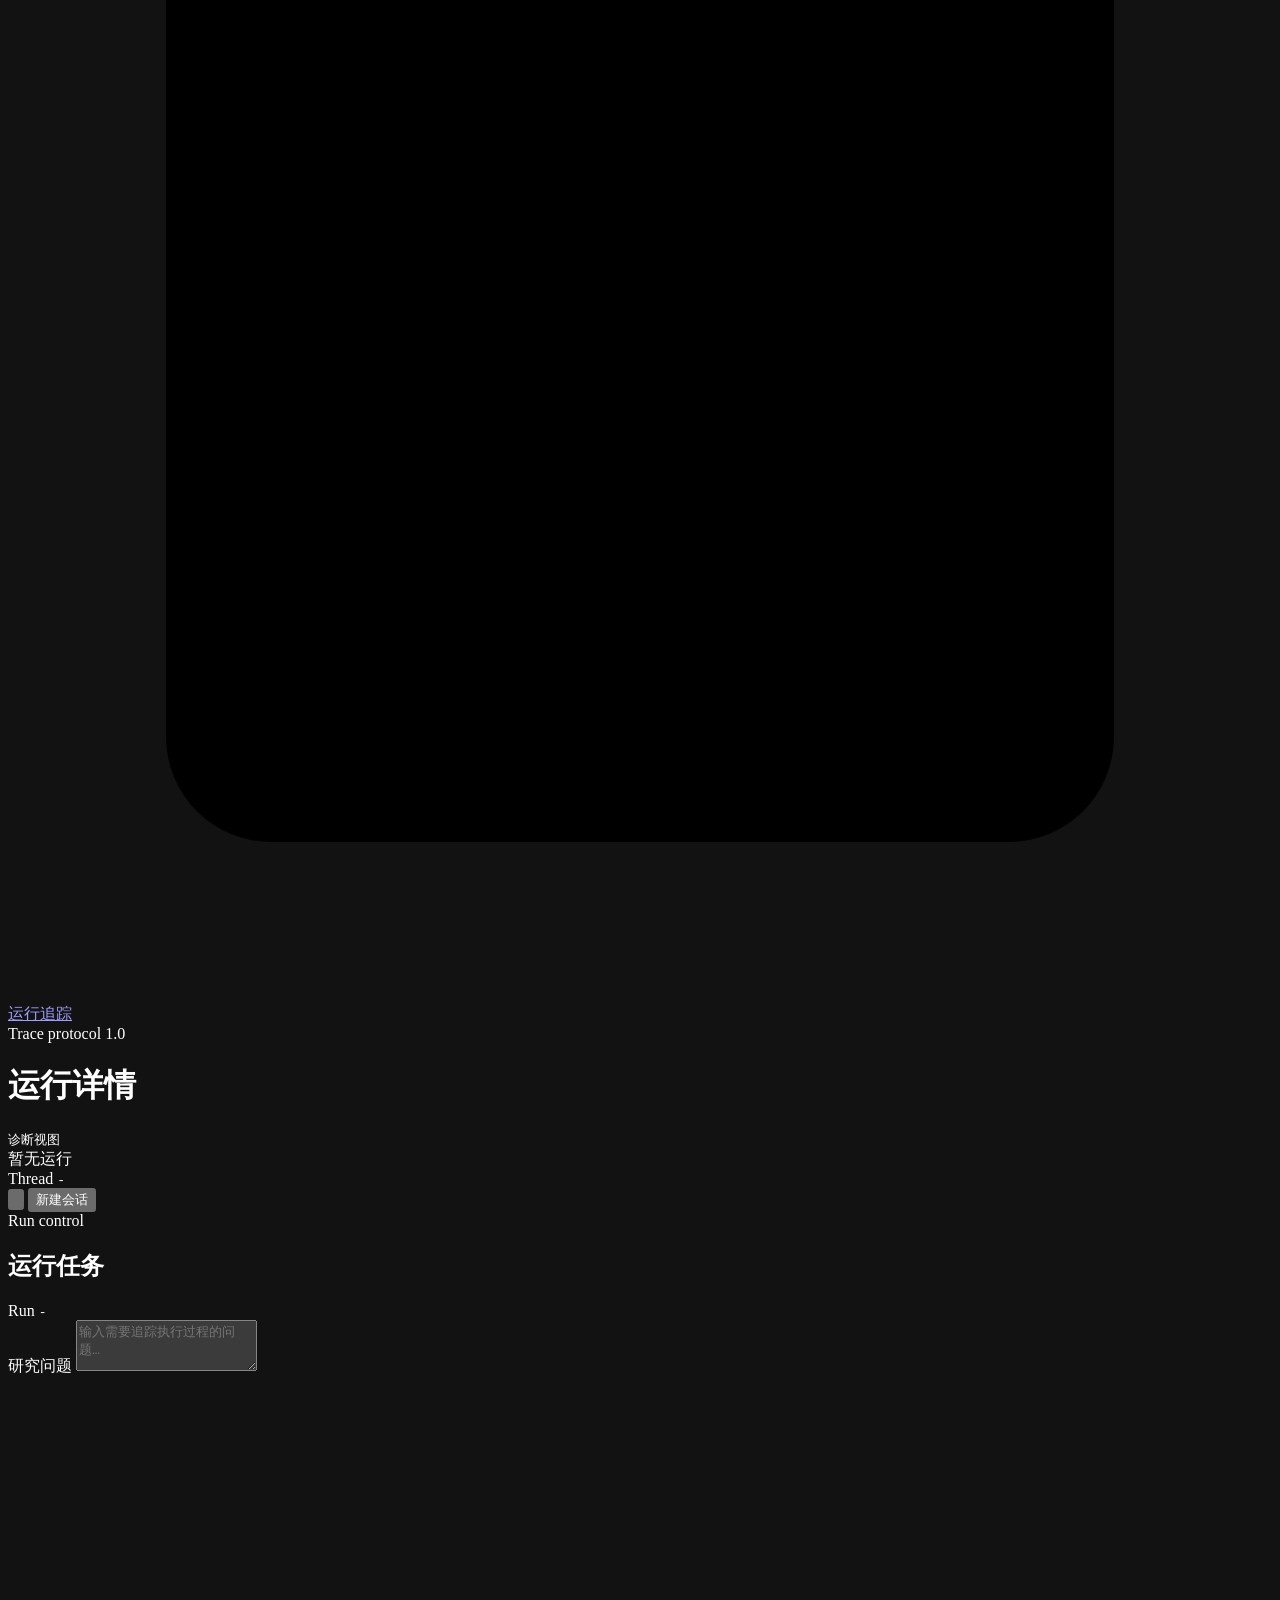
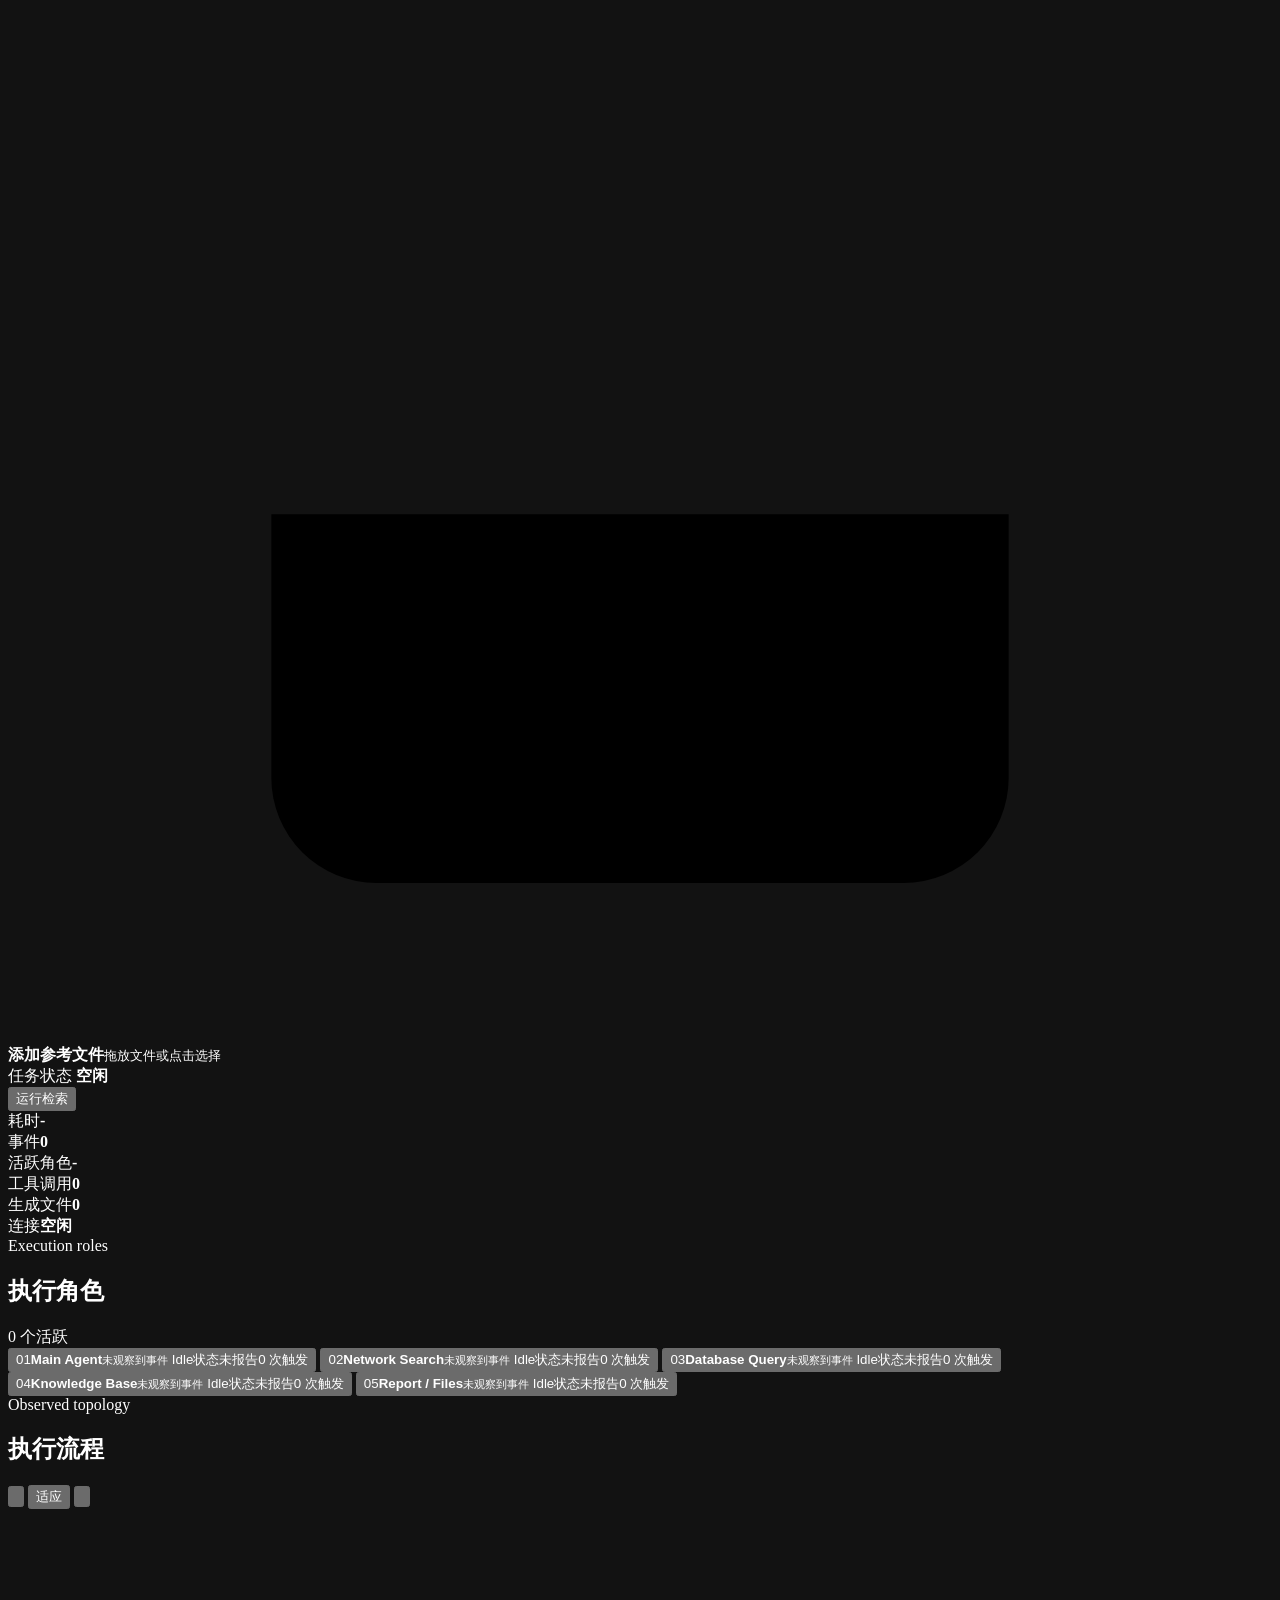
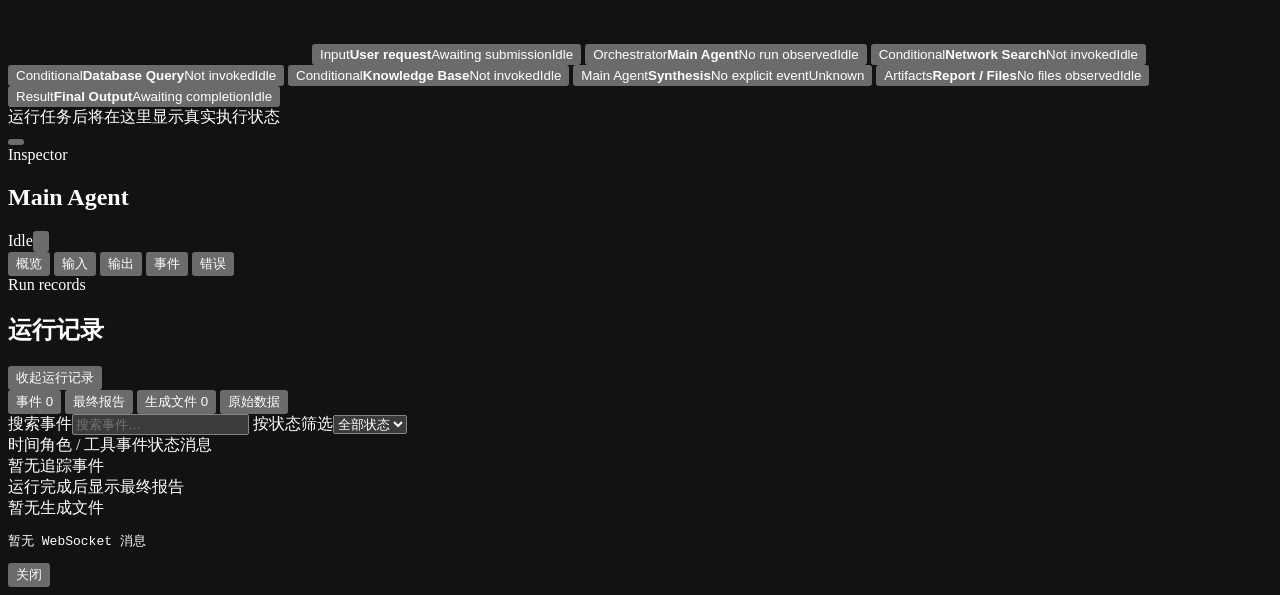
==== commit cc80ccbf: "fix: polish responsive frontend accessibility" ====
--- a/web/trace.html
+++ b/web/trace.html
@@ -4,6 +4,7 @@
   <meta charset="utf-8">
   <meta name="viewport" content="width=device-width, initial-scale=1">
   <meta name="color-scheme" content="dark">
+  <meta name="theme-color" content="#090b0c">
   <meta name="description" content="Deep Search 运行追踪与诊断">
   <title>运行详情 - Deep Search</title>
   <link rel="icon" type="image/svg+xml" href="/favicon.ico">
@@ -11,6 +12,7 @@
   <link rel="stylesheet" href="/static/trace.css">
 </head>
 <body>
+  <a class="skip-link" href="#main-content">跳到运行详情</a>
   <div class="app-shell trace-shell">
     <aside class="sidebar trace-sidebar" aria-label="页面导航">
       <div class="sidebar-brand">
@@ -35,7 +37,7 @@
       </div>
     </aside>
 
-    <main class="trace-workspace">
+    <main class="trace-workspace" id="main-content">
       <header class="topbar trace-topbar">
         <div class="topbar-title">
           <div>
@@ -74,11 +76,11 @@
             <div class="task-controls">
               <div class="query-field">
                 <label id="task-label" for="task-input">研究问题</label>
-                <textarea id="task-input" rows="3" maxlength="12000"
-                          placeholder="输入需要追踪执行过程的问题"></textarea>
+                <textarea id="task-input" name="query" rows="3" maxlength="12000" autocomplete="off"
+                          placeholder="输入需要追踪执行过程的问题…"></textarea>
               </div>
               <label class="upload-zone" id="upload-zone" for="file-input" tabindex="0">
-                <input id="file-input" type="file" multiple hidden>
+                <input id="file-input" name="files" type="file" multiple hidden>
                 <svg aria-hidden="true" viewBox="0 0 24 24"><path d="M12 3v12m0-12 4 4m-4-4L8 7"/><path d="M5 14v5a2 2 0 0 0 2 2h10a2 2 0 0 0 2-2v-5"/></svg>
                 <span><strong>添加参考文件</strong><small id="upload-meta">拖放文件或点击选择</small></span>
               </label>
@@ -162,7 +164,7 @@
                 </div>
               </div>
               <button class="inspector-backdrop" id="inspector-backdrop" type="button" aria-label="关闭节点详情"></button>
-              <aside class="inspector-drawer" id="inspector-drawer" aria-labelledby="inspector-title" aria-hidden="true">
+              <aside class="inspector-drawer" id="inspector-drawer" aria-labelledby="inspector-title" aria-hidden="true" inert>
                 <header class="inspector-header">
                   <div><span class="eyebrow">Inspector</span><h2 id="inspector-title">Main Agent</h2></div>
                   <div><span class="badge" id="inspector-status">Idle</span><button class="icon-button" id="close-inspector" type="button" aria-label="关闭节点详情" title="关闭节点详情"><svg aria-hidden="true" viewBox="0 0 24 24"><path d="M18 6 6 18M6 6l12 12"/></svg></button></div>
@@ -193,8 +195,8 @@
             <div class="bottom-content" id="bottom-content">
               <section class="tab-panel active" data-bottom-panel="events">
                 <div class="event-tools">
-                  <label><span class="sr-only">搜索事件</span><input id="event-search" type="search" placeholder="搜索事件"></label>
-                  <label><span class="sr-only">按状态筛选</span><select id="event-status-filter"><option value="all">全部状态</option><option value="running">运行中</option><option value="completed">已完成</option><option value="failed">失败</option></select></label>
+                  <label><span class="sr-only">搜索事件</span><input id="event-search" name="event-search" type="search" placeholder="搜索事件…" autocomplete="off"></label>
+                  <label><span class="sr-only">按状态筛选</span><select id="event-status-filter" name="event-status-filter" autocomplete="off"><option value="all">全部状态</option><option value="running">运行中</option><option value="completed">已完成</option><option value="failed">失败</option></select></label>
                 </div>
                 <div class="events-table">
                   <div class="events-header event-grid" aria-hidden="true"><span>时间</span><span>角色 / 工具</span><span>事件</span><span>状态</span><span>消息</span></div>
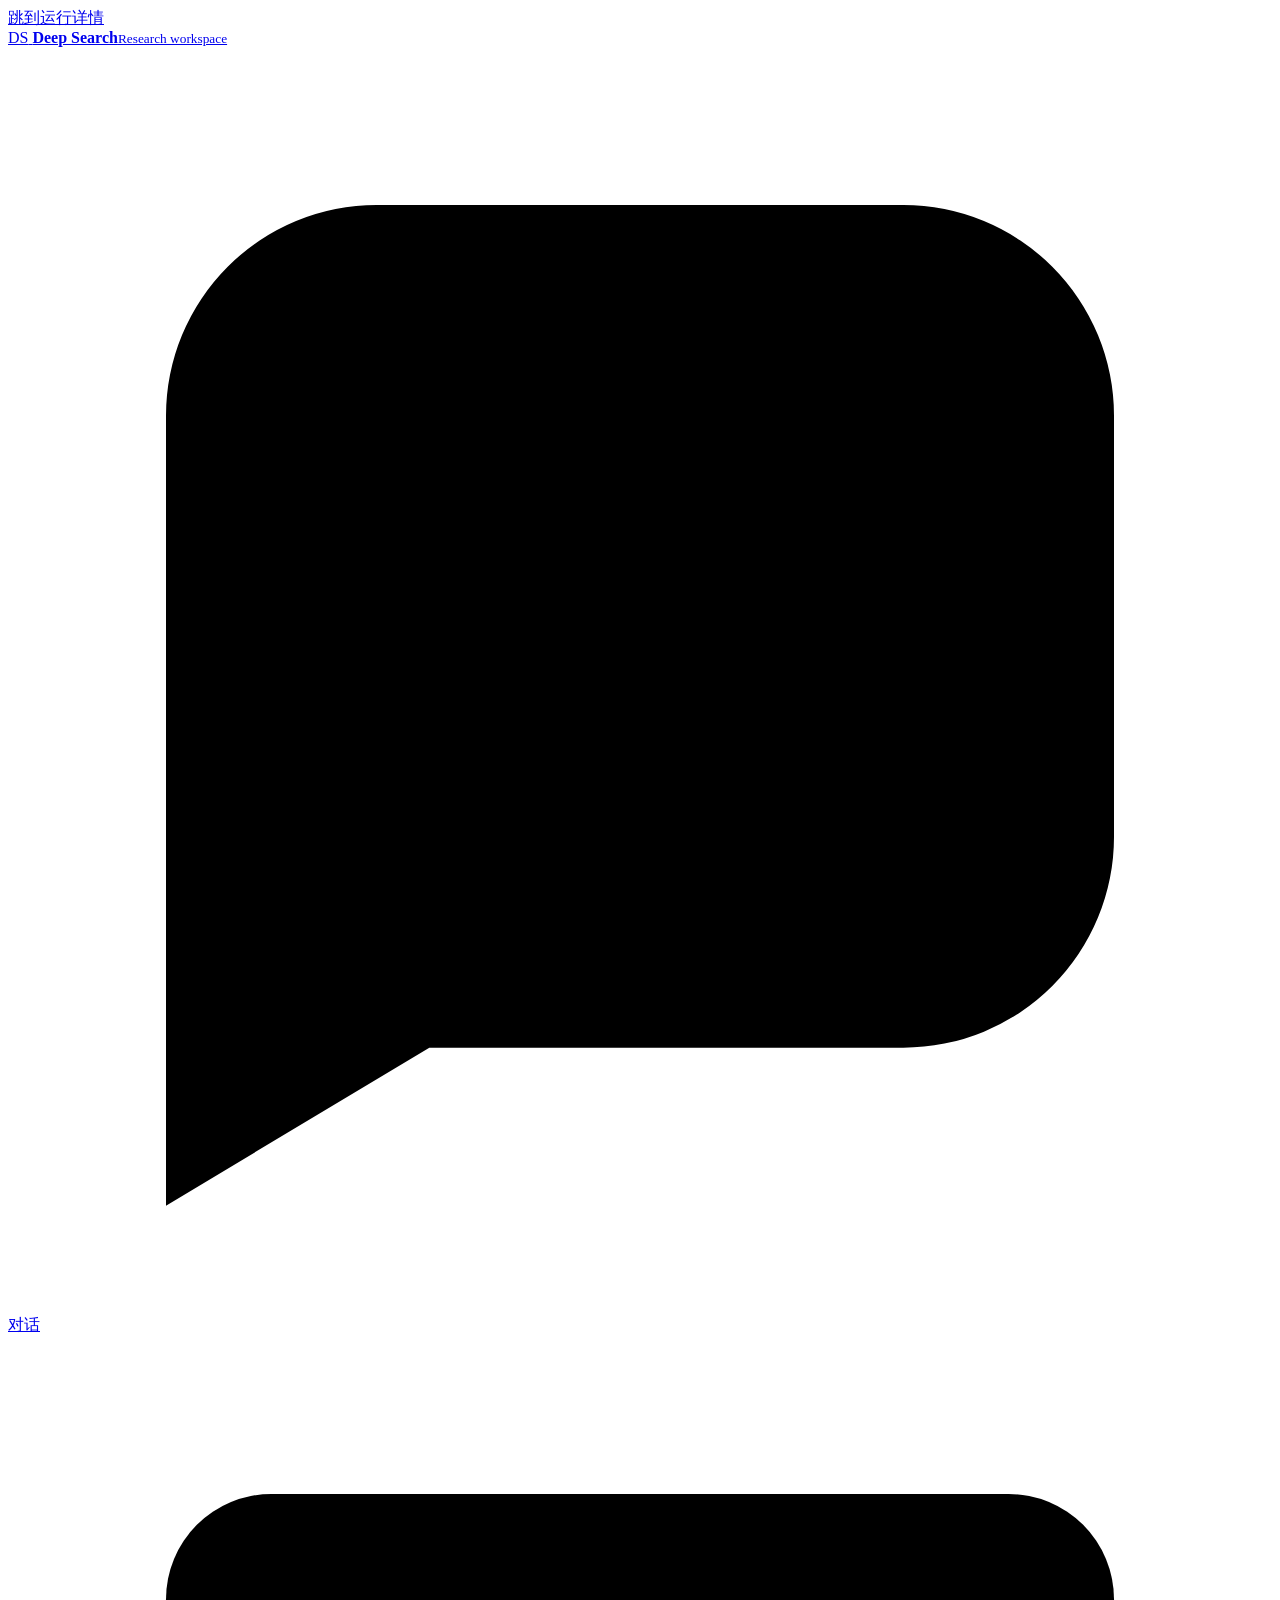
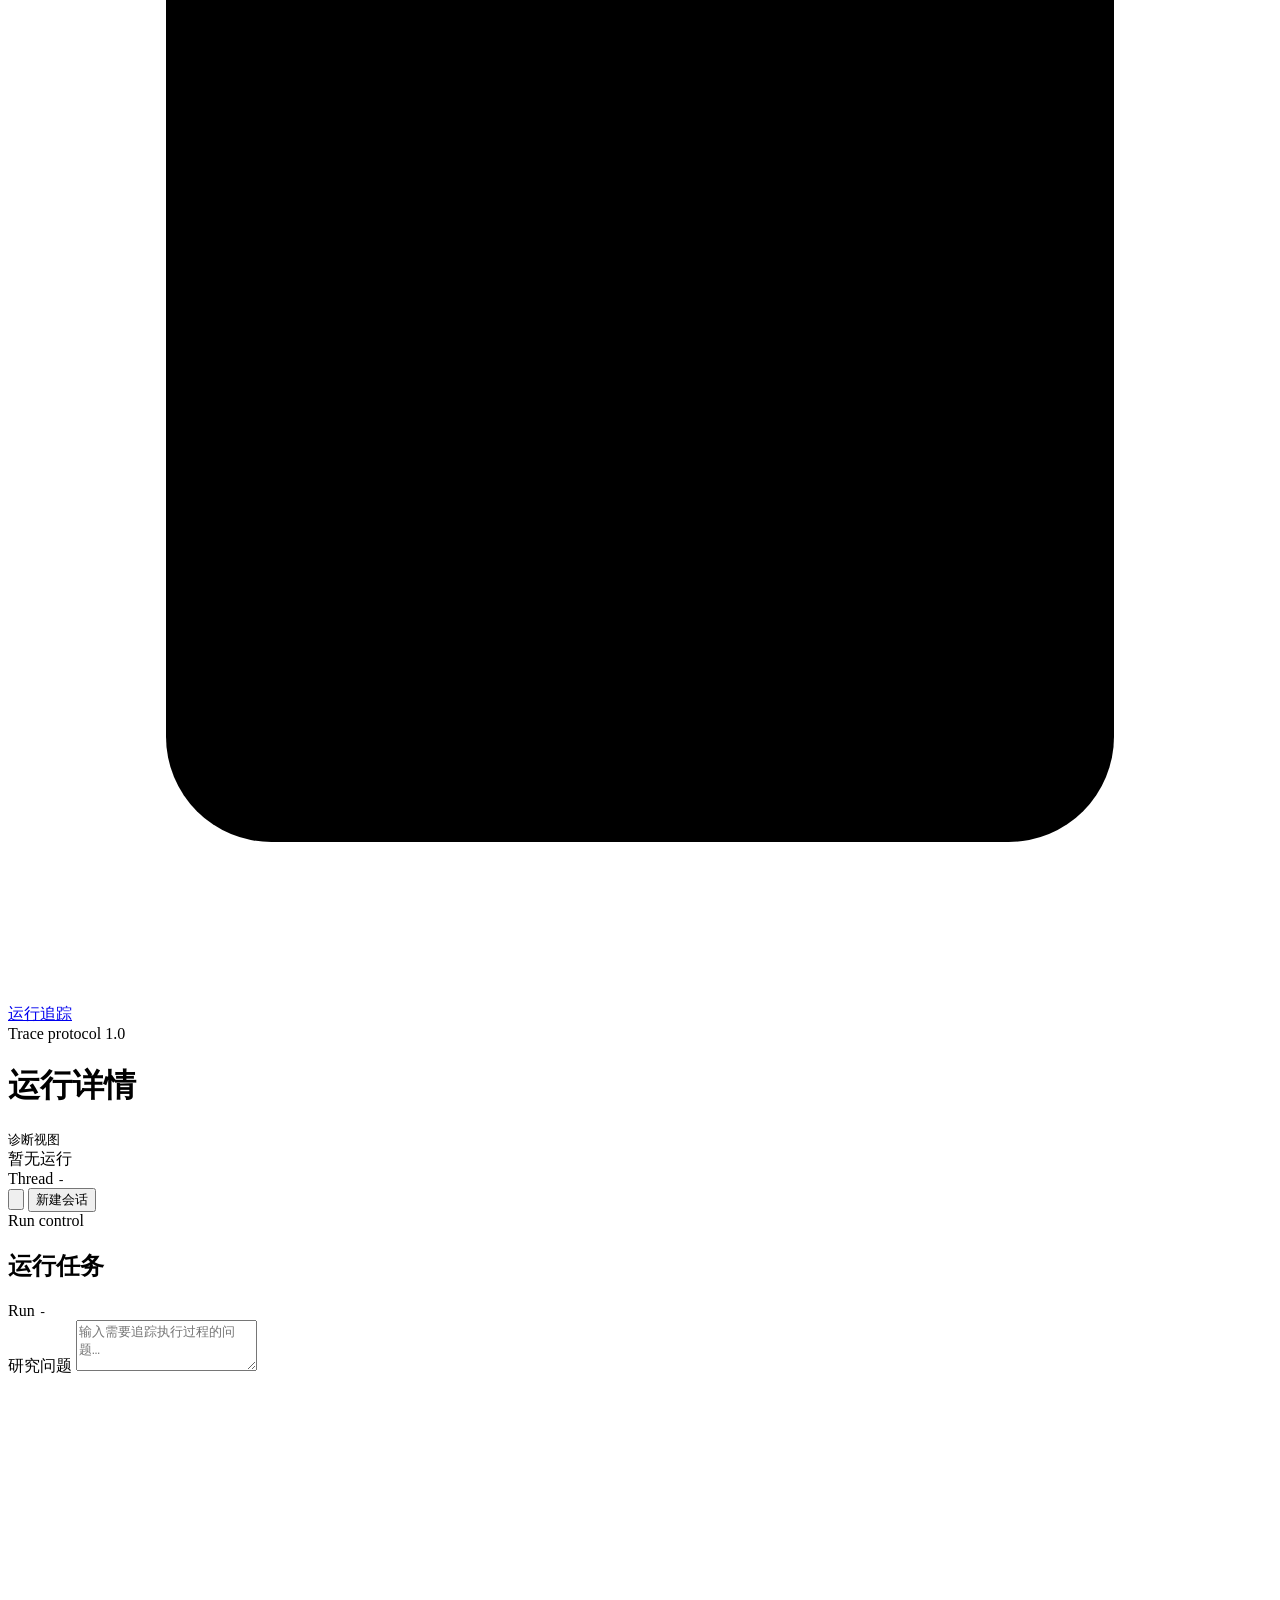
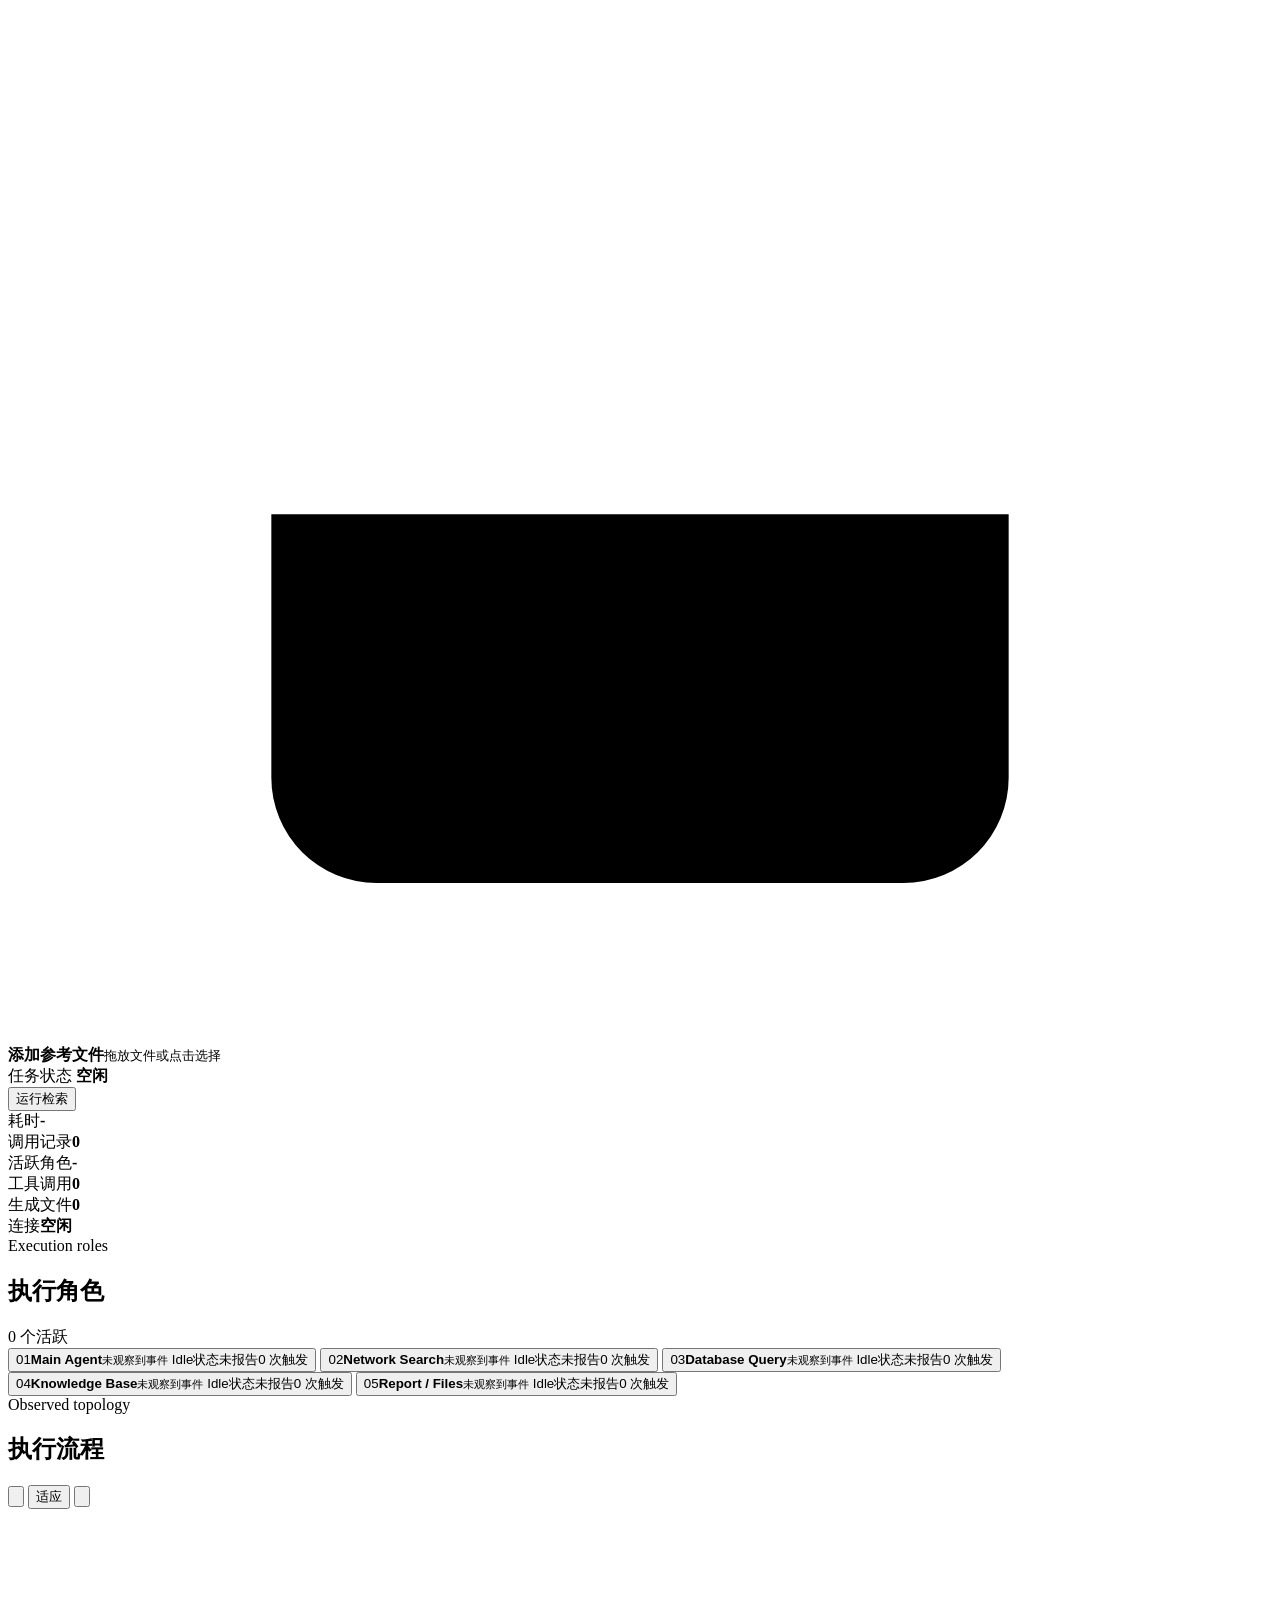
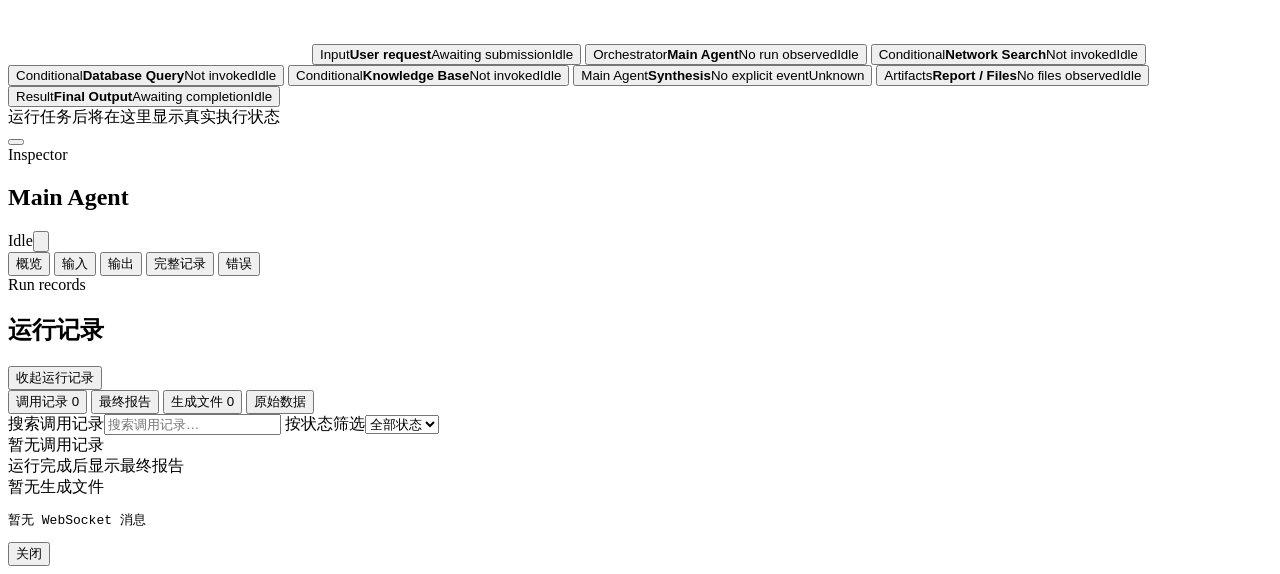
==== commit 0e71833b: "feat: complete trace lifecycle and light workspace" ====
--- a/web/trace.html
+++ b/web/trace.html
@@ -3,13 +3,13 @@
 <head>
   <meta charset="utf-8">
   <meta name="viewport" content="width=device-width, initial-scale=1">
-  <meta name="color-scheme" content="dark">
-  <meta name="theme-color" content="#090b0c">
+  <meta name="color-scheme" content="light">
+  <meta name="theme-color" content="#f6f7f8">
   <meta name="description" content="Deep Search 运行追踪与诊断">
   <title>运行详情 - Deep Search</title>
   <link rel="icon" type="image/svg+xml" href="/favicon.ico">
-  <link rel="stylesheet" href="/static/styles.css">
-  <link rel="stylesheet" href="/static/trace.css">
+  <link rel="stylesheet" href="/static/styles.css?v=20260910-5">
+  <link rel="stylesheet" href="/static/trace.css?v=20260910-5">
 </head>
 <body>
   <a class="skip-link" href="#main-content">跳到运行详情</a>
@@ -22,7 +22,7 @@
         </a>
       </div>
       <nav class="trace-navigation" aria-label="主要页面">
-        <a href="/">
+        <a id="chat-link" href="/">
           <svg aria-hidden="true" viewBox="0 0 24 24"><path d="M21 15a4 4 0 0 1-4 4H8l-5 3V7a4 4 0 0 1 4-4h10a4 4 0 0 1 4 4Z"/></svg>
           <span>对话</span>
         </a>
@@ -95,7 +95,7 @@
 
             <div class="metrics" aria-label="运行指标">
               <div class="metric"><span>耗时</span><strong id="metric-elapsed">-</strong></div>
-              <div class="metric"><span>事件</span><strong id="metric-events">0</strong></div>
+              <div class="metric"><span>调用记录</span><strong id="metric-events">0</strong></div>
               <div class="metric"><span>活跃角色</span><strong id="metric-agent">-</strong></div>
               <div class="metric"><span>工具调用</span><strong id="metric-tools">0</strong></div>
               <div class="metric"><span>生成文件</span><strong id="metric-files">0</strong></div>
@@ -164,7 +164,8 @@
                 </div>
               </div>
               <button class="inspector-backdrop" id="inspector-backdrop" type="button" aria-label="关闭节点详情"></button>
-              <aside class="inspector-drawer" id="inspector-drawer" aria-labelledby="inspector-title" aria-hidden="true" inert>
+              <aside class="inspector-drawer" id="inspector-drawer" role="dialog" aria-modal="true"
+                     aria-labelledby="inspector-title" aria-hidden="true" inert>
                 <header class="inspector-header">
                   <div><span class="eyebrow">Inspector</span><h2 id="inspector-title">Main Agent</h2></div>
                   <div><span class="badge" id="inspector-status">Idle</span><button class="icon-button" id="close-inspector" type="button" aria-label="关闭节点详情" title="关闭节点详情"><svg aria-hidden="true" viewBox="0 0 24 24"><path d="M18 6 6 18M6 6l12 12"/></svg></button></div>
@@ -173,7 +174,7 @@
                   <button class="active" type="button" data-inspector-tab="overview">概览</button>
                   <button type="button" data-inspector-tab="input">输入</button>
                   <button type="button" data-inspector-tab="output">输出</button>
-                  <button type="button" data-inspector-tab="event">事件</button>
+                  <button type="button" data-inspector-tab="event">完整记录</button>
                   <button type="button" data-inspector-tab="error">错误</button>
                 </nav>
                 <div class="inspector-body" id="inspector-body"></div>
@@ -187,7 +188,7 @@
               <button class="records-collapse" id="records-collapse" type="button" aria-expanded="true">收起运行记录</button>
             </header>
             <nav class="bottom-tabs" aria-label="运行记录分类">
-              <button class="active" type="button" data-bottom-tab="events">事件 <span id="tab-event-count">0</span></button>
+              <button class="active" type="button" data-bottom-tab="events">调用记录 <span id="tab-event-count">0</span></button>
               <button type="button" data-bottom-tab="report">最终报告</button>
               <button type="button" data-bottom-tab="files">生成文件 <span id="tab-file-count">0</span></button>
               <button type="button" data-bottom-tab="raw">原始数据</button>
@@ -195,13 +196,10 @@
             <div class="bottom-content" id="bottom-content">
               <section class="tab-panel active" data-bottom-panel="events">
                 <div class="event-tools">
-                  <label><span class="sr-only">搜索事件</span><input id="event-search" name="event-search" type="search" placeholder="搜索事件…" autocomplete="off"></label>
+                  <label><span class="sr-only">搜索调用记录</span><input id="event-search" name="event-search" type="search" placeholder="搜索调用记录…" autocomplete="off"></label>
                   <label><span class="sr-only">按状态筛选</span><select id="event-status-filter" name="event-status-filter" autocomplete="off"><option value="all">全部状态</option><option value="running">运行中</option><option value="completed">已完成</option><option value="failed">失败</option></select></label>
                 </div>
-                <div class="events-table">
-                  <div class="events-header event-grid" aria-hidden="true"><span>时间</span><span>角色 / 工具</span><span>事件</span><span>状态</span><span>消息</span></div>
-                  <div class="events-list" id="events-list"><div class="empty-state">暂无追踪事件</div></div>
-                </div>
+                <div class="call-records" id="events-list"><div class="empty-state">暂无调用记录</div></div>
               </section>
               <section class="tab-panel report-panel" data-bottom-panel="report"><div class="markdown-body" id="final-report"><div class="empty-state">运行完成后显示最终报告</div></div></section>
               <section class="tab-panel" data-bottom-panel="files"><div class="files-list" id="files-list"><div class="empty-state">暂无生成文件</div></div></section>
@@ -216,6 +214,6 @@
   <div class="notice hidden" id="notice" role="status" aria-live="polite">
     <span id="notice-text"></span><button type="button" id="dismiss-notice">关闭</button>
   </div>
-  <script type="module" src="/static/app.js?v=20260821-2"></script>
+  <script type="module" src="/static/app.js?v=20260910-5"></script>
 </body>
 </html>
